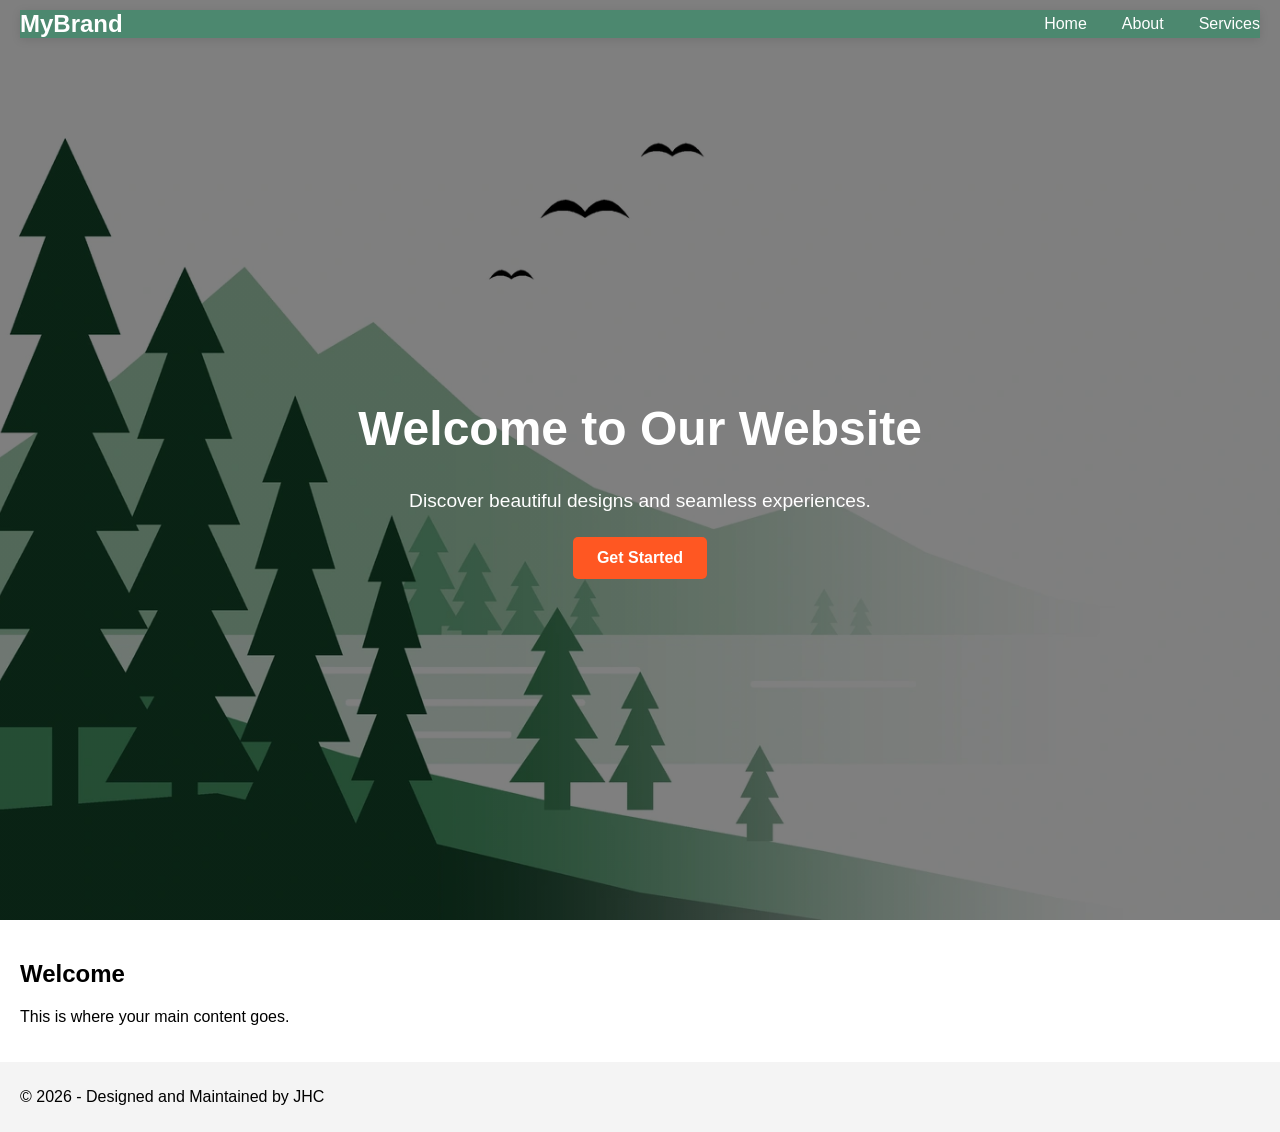
==== index.html @ 557a6f6d "initial" ====
<!DOCTYPE html>
<html lang="en">
<head>
    <meta charset="UTF-8">
    <meta name="viewport" content="width=device-width, initial-scale=1.0">
    <title>Branch and Chain Tree Service</title>
    <!-- CSS -->
    <link rel="stylesheet" href="assets/css/style.css">
</head>
<body>
    <!-- The main header holds the background image -->
    <header>      
        <!-- Your existing navbar with its class -->
        <nav class="header-container">
            <div class="logo">MyBrand</div>
            <ul>
                <li><a href="#">Home</a></li>
                <li><a href="#">About</a></li>
                <li><a href="#">Services</a></li>
            </ul>
        </nav>

        <!-- Hero text and buttons -->
        <div class="hero-content">
            <h1>Welcome to Our Website</h1>
            <p>Discover beautiful designs and seamless experiences.</p>
            <a href="#" class="hero-btn">Get Started</a>
        </div>
    </header>
   

    <main>
        <h2>Welcome</h2>
        <p>This is where your main content goes.</p>
    </main>

    <footer>
        <p>&copy; <span id="current-year">2026</span> - Designed and Maintained by JHC</p>
    </footer>

    <!-- JavaScript path assets/js/ -->
    <script src="assets/js/script.js"></script>
</body>
</html>
---- assets/css/style.css ----
/* Basic Flexbox Layout to push footer to the bottom */
body {
    display: flex;
    flex-direction: column;
    min-height: 100vh;
    margin: 0;
    font-family: sans-serif;
}

header, footer {
    background: #f4f4f4;
    padding: 10px 20px; 
}



main {
    flex: 1;
    padding: 20px;
}


/* Flexible Navigation using Flexbox */
nav ul {
    display: flex;
    flex-wrap: wrap;
    list-style: none;
    padding: 0;
    margin: 0;
    gap: 15px;
}

nav a {
    text-decoration: none;
    color: #333;
}

nav a:hover {
    color: #0066cc;
}

/* Mobile menu toggle button hidden by default on large screens */
#menu-toggle {
    display: none;
    background: none;
    border: none;
    font-size: 1.5rem;
    cursor: pointer;
}


/*end of Navbar CSS code */

/* Base header holds the background image */
header {
    background-image: linear-gradient(rgba(0, 0, 0, 0.5), rgba(0, 0, 0, 0.5)), url(../images/b_c_background.webp);
    background-size: cover;
    background-position: center;
    background-repeat: no-repeat;
    height: 100vh; 
    
    /* Creates a vertical column grid layout */
    display: flex;
    flex-direction: column;
}

/* Target your specific navbar class */
.header-container {
    display: flex;
    justify-content: space-between;
    align-items: center;
    width: 100%;

    /*Make the navbar sticky */
    position: sticky;
    top: 0;

    /* 2. Push it to the front layer so content scrolls safely underneath */
    z-index: 1000; 

    /* 3. Give it a background color so page content isn't visible behind it */
    background-color: #4c886f; /* Choose a color that fits your branding */
    box-shadow: 0 2px 10px rgba(0, 0, 0, 0.1);
}

/* Simple text formatting for inside the navbar container */
.header-container .logo {
    color: #ffffff;
    font-weight: bold;
    font-size: 1.5rem;
    font-family: sans-serif;
}

.header-container ul {
    display: flex;
    list-style: none;
}

.header-container ul li {
    margin-left: 20px;
}

.header-container ul li a {
    color: #ffffff;
    text-decoration: none;
    font-family: sans-serif;
    font-weight: 500;
}

/* Center your hero text underneath the navbar */
.hero-content {
    color: #ffffff;
    font-family: sans-serif;
    text-align: center;
    padding: 20px;
    
    /* Fills up all remaining vertical space beneath the navbar */
    flex-grow: 1; 
    
    /* Centers the text elements perfectly inside that space */
    display: flex;
    flex-direction: column;
    justify-content: center;
    align-items: center;
}

.hero-content h1 {
    font-size: 3rem;
    margin-bottom: 15px;
}

.hero-content p {
    font-size: 1.2rem;
    margin-bottom: 25px;
}

/* Call to action button */
.hero-btn {
    display: inline-block;
    text-decoration: none;
    color: #ffffff;
    background-color: #ff5722;
    padding: 12px 24px;
    border-radius: 5px;
    font-weight: bold;
    transition: background 0.3s ease;
}
.hero-btn:hover {
    background-color: #e64a19;
}


/* Responsive adjustments for smaller screens */
@media (max-width: 600px) {
    #menu-toggle {
        display: block;
    }
    nav {
        display: none;
        width: 100%;
        margin-top: 10px;
    }
    nav.active {
        display: block;
    }
    nav ul {
        flex-direction: column;
        gap: 10px;
    }
}
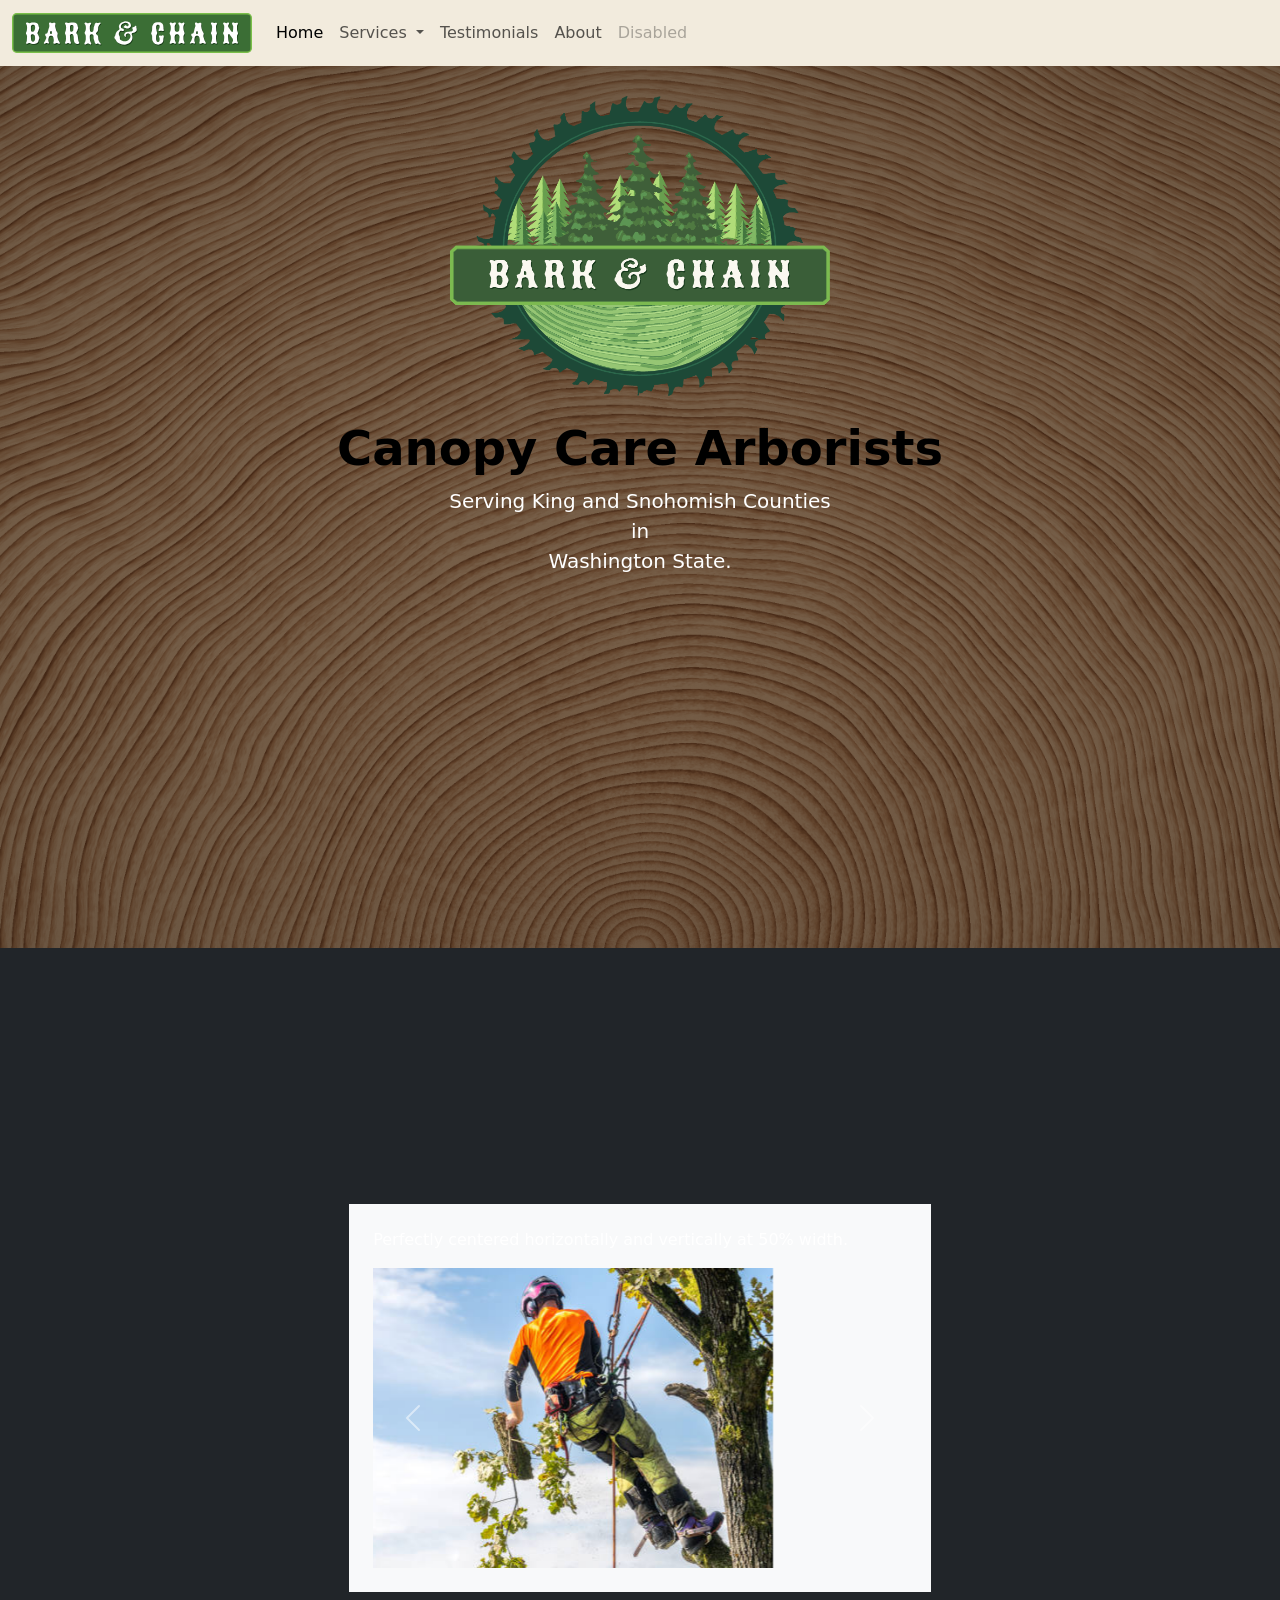
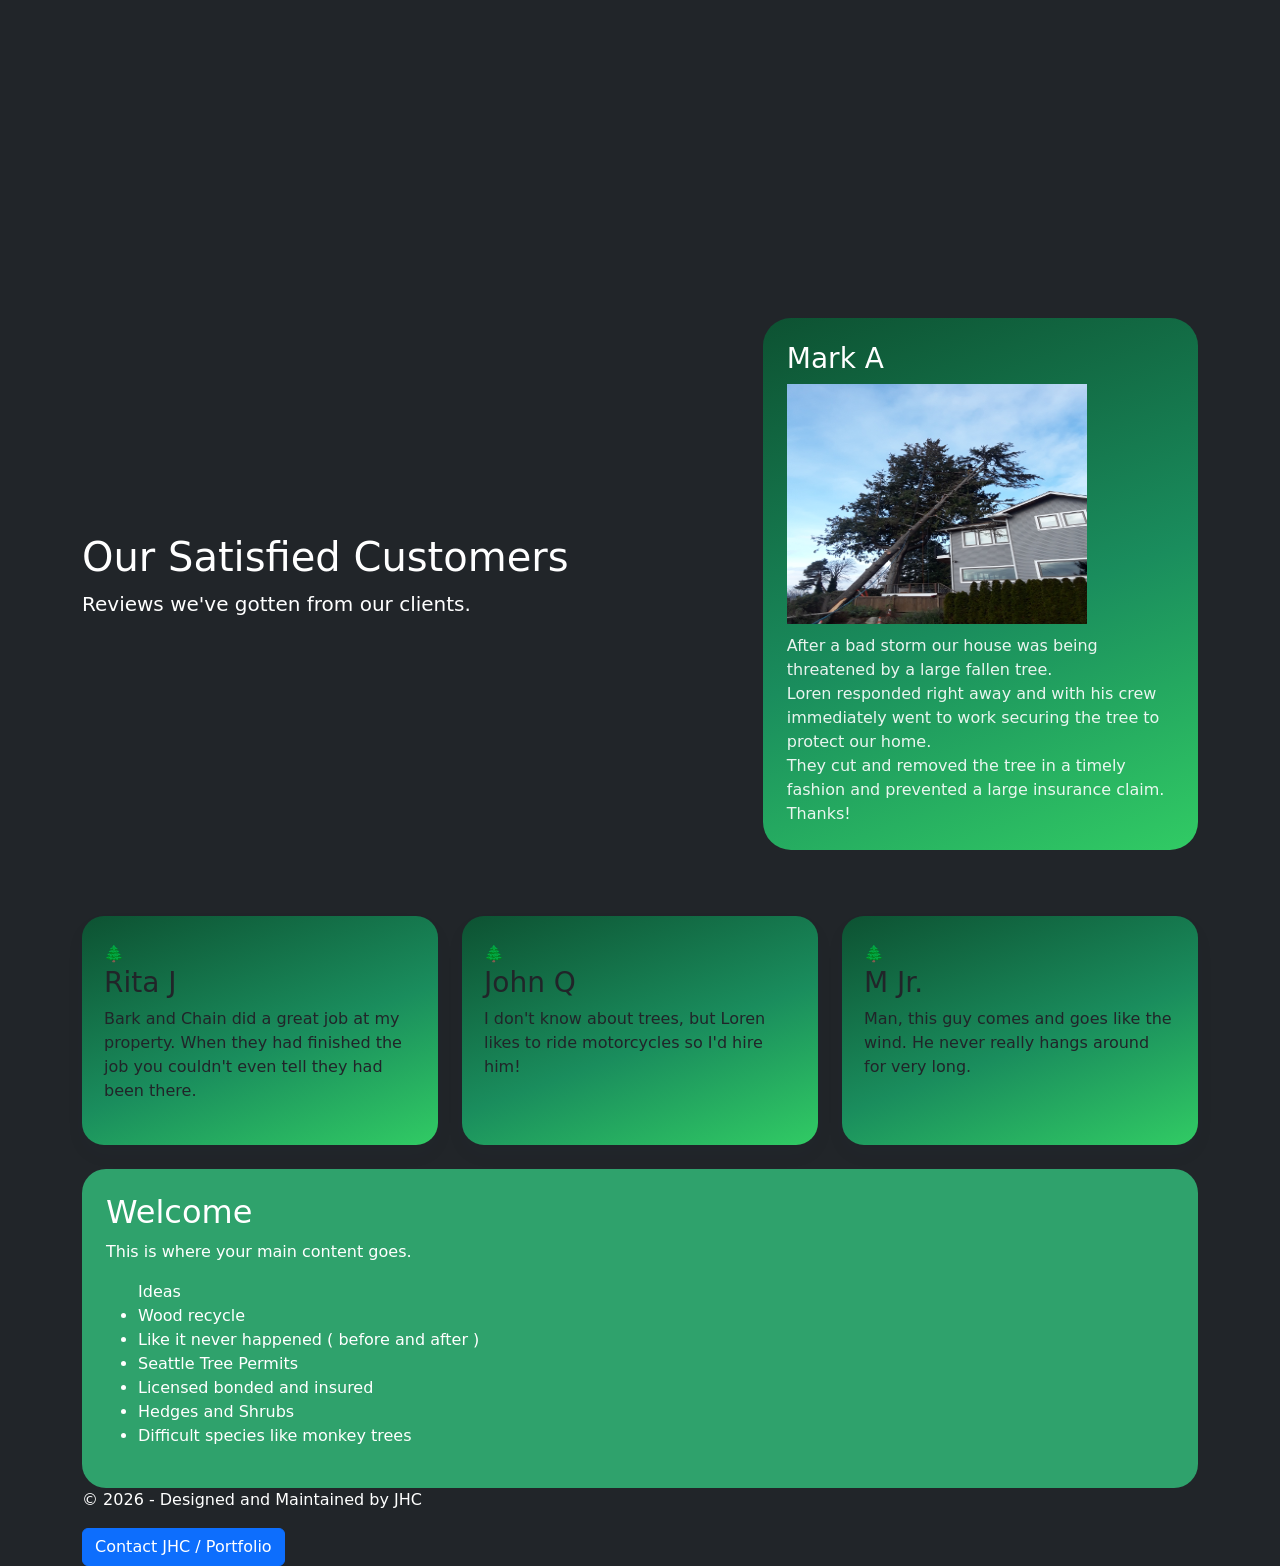
==== commit ac6184c0: "initial design view" ====
--- a/index.html
+++ b/index.html
@@ -3,42 +3,181 @@
 <head>
     <meta charset="UTF-8">
     <meta name="viewport" content="width=device-width, initial-scale=1.0">
-    <title>Branch and Chain Tree Service</title>
+    <title>Bark and Chain Tree Service</title>
     <!-- CSS -->
+    <link href="https://cdn.jsdelivr.net/npm/bootstrap@5.3.8/dist/css/bootstrap.min.css" rel="stylesheet" integrity="sha384-sRIl4kxILFvY47J16cr9ZwB07vP4J8+LH7qKQnuqkuIAvNWLzeN8tE5YBujZqJLB" crossorigin="anonymous">
     <link rel="stylesheet" href="assets/css/style.css">
 </head>
-<body>
+<body class="text-bg-dark">
     <!-- The main header holds the background image -->
     <header>      
         <!-- Your existing navbar with its class -->
-        <nav class="header-container">
-            <div class="logo">MyBrand</div>
-            <ul>
-                <li><a href="#">Home</a></li>
-                <li><a href="#">About</a></li>
-                <li><a href="#">Services</a></li>
-            </ul>
+        <nav class="navbar navbar-tan navbar-expand-lg bg-body-tertiary fixed-top">
+        <div class="container-fluid">
+            <!--<a class="navbar-brand" href="#">🌲BARK & CHAIN</a> -->
+            <a class="navbar-brand" href="/">
+                <img src="assets/images/bark-chain-brand.svg" alt="Bark and Chain" height="40">
+            </a>
+            <button class="navbar-toggler" type="button" data-bs-toggle="collapse" data-bs-target="#navbarSupportedContent" aria-controls="navbarSupportedContent" aria-expanded="false" aria-label="Toggle navigation">
+                <span class="navbar-toggler-icon"></span>
+            </button>
+            <div class="collapse navbar-collapse" id="navbarSupportedContent">
+                <ul class="navbar-nav me-auto mb-2 mb-lg-0">
+                    <li class="nav-item">
+                    <a class="nav-link active" aria-current="page" href="#">Home</a>
+                    </li>
+                    <li class="nav-item dropdown">
+                    <a class="nav-link dropdown-toggle" href="#" role="button" data-bs-toggle="dropdown" aria-expanded="false">
+                        Services
+                    </a>
+                    <ul class="dropdown-menu">
+                        <li><a class="dropdown-item" href="#">Tree Removal and Pruning</a></li>
+                         <li><a class="dropdown-item" href="#">Winter Assesments</a></li>
+                        <li><a class="dropdown-item" href="#">24 Hr Emergency Services</a></li>
+                        <li><a class="dropdown-item" href="#">Storm Damage</a></li>
+                        <li><a class="dropdown-item" href="#">Stump Removal</a></li>
+                        <li><a class="dropdown-item" href="#">Hedges and Shrubs</a></li>
+                    </ul>
+                    </li>
+                     <li class="nav-item">
+                    <a class="nav-link" href="#testimonialhero">Testimonials</a>
+                    </li>
+                    <li class="nav-item">
+                    <a class="nav-link" href="#">About</a>
+                    </li>
+                    <li class="nav-item">
+                        <a class="nav-link disabled" aria-disabled="true">Disabled</a>
+                    </li>
+                </ul>
+            </div>
+        </div>
         </nav>
+        <!-- end navbar -->
+    <!-- Centered Hero Section -->
+    <div class="px-4 py-5 my-5 text-center">
+        <!-- SVG Icon / Logo Placeholder -->
+        <img class="d-block mx-auto mb-4" src="assets/images/bark-chain-logo.png"Bootstrap Logo width="380" height="300">
+        
+        <!-- Headline -->
+        <h1 class="display-5 fw-bold text-body-emphasis">Canopy Care Arborists</h1>
+        
+        <!-- Hero Paragraph Description -->
+        <div class="col-lg-6 mx-auto">
+        <p class="lead mb-4">Serving King and Snohomish Counties<br/> in<br/> Washington State.</p>
+        </div>
 
-        <!-- Hero text and buttons -->
-        <div class="hero-content">
-            <h1>Welcome to Our Website</h1>
-            <p>Discover beautiful designs and seamless experiences.</p>
-            <a href="#" class="hero-btn">Get Started</a>
+       
+    </div>
+  <!--End Hero Section-->
+ 
+    </header>
+     <!--Carousel start-->
+    <div class="d-flex justify-content-center align-items-center vh-100">
+        <div class="w-40 bg-light p-4">
+    <!-- Content goes here -->
+            <p>Perfectly centered horizontally and vertically at 50% width.</p>
+            <div id="mainCarousel" class="carousel slide">
+                <div class="carousel-inner">
+                    <div class="carousel-item active">
+                        <img src="assets/images/arborist1.jpg" class="d-block w-75 carousel-img " alt="chainsaw picture">
+                    </div>
+                    <div class="carousel-item">
+                        <img src="assets/images/arborist2.jpg" class="d-block w-75 carousel-img " alt="tree picture" width="300" height="240">
+                    </div>
+                    <div class="carousel-item">
+                        <img src="assets/images/arborist3.jpg" class="d-block w-75 carousel-img " alt="mc picture" width="300" height="240">
+                    </div>
+                </div>
+                <button class="carousel-control-prev" type="button" data-bs-target="#mainCarousel" data-bs-slide="prev">
+                <span class="carousel-control-prev-icon" aria-hidden="true"></span>
+                <span class="visually-hidden">Previous</span>
+                </button>
+                <button class="carousel-control-next" type="button" data-bs-target="#mainCarousel" data-bs-slide="next">
+                <span class="carousel-control-next-icon" aria-hidden="true"></span>
+                <span class="visually-hidden">Next</span>
+                </button>
+            </div>
         </div>
-    </header>
-   
+    </div>
+    <!-- end carousel-->
+   <!-- testimonial section start -->
+      <section class="testimonialhero" id="testimonialhero">
+      <div class="container hero-grid">
+        <div>
+          <span class="eyebrow"></span>
+          <h1>Our Satisfied Customers</h1>
+          <p class="lead">
+            Reviews we've gotten from our clients.
+          </p>
+        </div>
 
+        <div class="hero-panel">
+          <div class="mini-card">
+            <div class="mini-label"><h3>Mark A</h3></div>
+            <img src="assets/images/house_danger.jpeg" class="" alt="fallen tree" width="300" height="240">
+          </div>
+
+          <div class="mini-card">       
+            <div style="display:flex; justify-content:space-between; margin-top:10px; font-size:1.0rem; opacity:0.9;">
+                <span>After a bad storm our house was being threatened by a large fallen tree.<br/>
+                Loren responded right away and with his crew immediately went to work securing the tree to protect our home.<br/>
+                They cut and removed the tree in a timely fashion and prevented a large insurance claim. Thanks!
+                </span>
+            </div>
+          </div>
+        </div>
+      </div>
+    </section>
+    <div class="container">
+        <div class="cards">
+          <article class="card">
+            <div class="icon">&#x1F332</div>
+            <h3>Rita J</h3>
+            <p>
+              Bark and Chain did a great job at my property. When they had finished the job you couldn't even tell they had been there.
+            </p>
+          </article>
+
+          <article class="card">
+            <div class="icon">&#x1F332</div>
+            <h3>John Q</h3>
+            <p>
+              I don't know about trees, but Loren likes to ride motorcycles so I'd hire him!
+            </p>
+          </article>
+
+          <article class="card">
+            <div class="icon">&#x1F332</div>
+            <h3>M Jr.</h3>
+            <p>
+             Man, this guy comes and goes like the wind. He never really hangs around for very long.
+            </p>
+          </article>
+    </div>
+    <!-- testimonial section end-->
+    <br/>
     <main>
         <h2>Welcome</h2>
         <p>This is where your main content goes.</p>
+        <ul>Ideas
+            <li>Wood recycle</li>
+            <li>Like it never happened ( before and after )</li>
+            <li>Seattle Tree Permits</li>
+            <li>Licensed bonded and insured</li>
+            <li>Hedges and Shrubs</li>
+            <li>Difficult species like monkey trees</li>
+
+        </ul>
     </main>
 
     <footer>
         <p>&copy; <span id="current-year">2026</span> - Designed and Maintained by JHC</p>
+        <a href="https://himilou.github.io/" class="btn btn-primary" role="button">Contact JHC / Portfolio</a>
     </footer>
 
     <!-- JavaScript path assets/js/ -->
+    <script src="https://cdn.jsdelivr.net/npm/bootstrap@5.3.8/dist/js/bootstrap.bundle.min.js" integrity="sha384-FKyoEForCGlyvwx9Hj09JcYn3nv7wiPVlz7YYwJrWVcXK/BmnVDxM+D2scQbITxI" crossorigin="anonymous"></script>
+
     <script src="assets/js/script.js"></script>
 </body>
 </html>
--- a/assets/css/style.css
+++ b/assets/css/style.css
@@ -1,171 +1,86 @@
-/* Basic Flexbox Layout to push footer to the bottom */
-body {
-    display: flex;
-    flex-direction: column;
-    min-height: 100vh;
-    margin: 0;
-    font-family: sans-serif;
-}
-
-header, footer {
-    background: #f4f4f4;
-    padding: 10px 20px; 
-}
 
 
 
-main {
-    flex: 1;
-    padding: 20px;
-}
-
-
-/* Flexible Navigation using Flexbox */
-nav ul {
-    display: flex;
-    flex-wrap: wrap;
-    list-style: none;
-    padding: 0;
-    margin: 0;
-    gap: 15px;
-}
-
-nav a {
-    text-decoration: none;
-    color: #333;
-}
-
-nav a:hover {
-    color: #0066cc;
-}
-
-/* Mobile menu toggle button hidden by default on large screens */
-#menu-toggle {
-    display: none;
-    background: none;
-    border: none;
-    font-size: 1.5rem;
-    cursor: pointer;
-}
-
-
-/*end of Navbar CSS code */
-
 /* Base header holds the background image */
 header {
-    background-image: linear-gradient(rgba(0, 0, 0, 0.5), rgba(0, 0, 0, 0.5)), url(../images/b_c_background.webp);
+    background-image: linear-gradient(rgba(0, 0, 0, 0.5), rgba(0, 0, 0, 0.5)), url(../images/wood-endgrain-4k-v2.png);
     background-size: cover;
     background-position: center;
     background-repeat: no-repeat;
     height: 100vh; 
     
-    /* Creates a vertical column grid layout */
+    /* Creates a vertical column grid layout
     display: flex;
     flex-direction: column;
-}
-
-/* Target your specific navbar class */
-.header-container {
-    display: flex;
-    justify-content: space-between;
-    align-items: center;
-    width: 100%;
-
-    /*Make the navbar sticky */
-    position: sticky;
-    top: 0;
-
-    /* 2. Push it to the front layer so content scrolls safely underneath */
-    z-index: 1000; 
-
-    /* 3. Give it a background color so page content isn't visible behind it */
-    background-color: #4c886f; /* Choose a color that fits your branding */
-    box-shadow: 0 2px 10px rgba(0, 0, 0, 0.1);
-}
-
-/* Simple text formatting for inside the navbar container */
-.header-container .logo {
-    color: #ffffff;
-    font-weight: bold;
-    font-size: 1.5rem;
-    font-family: sans-serif;
-}
-
-.header-container ul {
-    display: flex;
-    list-style: none;
-}
-
-.header-container ul li {
-    margin-left: 20px;
-}
-
-.header-container ul li a {
-    color: #ffffff;
-    text-decoration: none;
-    font-family: sans-serif;
-    font-weight: 500;
-}
-
-/* Center your hero text underneath the navbar */
-.hero-content {
-    color: #ffffff;
-    font-family: sans-serif;
-    text-align: center;
-    padding: 20px;
-    
-    /* Fills up all remaining vertical space beneath the navbar */
-    flex-grow: 1; 
-    
-    /* Centers the text elements perfectly inside that space */
-    display: flex;
-    flex-direction: column;
-    justify-content: center;
-    align-items: center;
-}
-
-.hero-content h1 {
-    font-size: 3rem;
-    margin-bottom: 15px;
-}
-
-.hero-content p {
-    font-size: 1.2rem;
-    margin-bottom: 25px;
-}
-
-/* Call to action button */
-.hero-btn {
-    display: inline-block;
-    text-decoration: none;
-    color: #ffffff;
-    background-color: #ff5722;
-    padding: 12px 24px;
-    border-radius: 5px;
-    font-weight: bold;
-    transition: background 0.3s ease;
-}
-.hero-btn:hover {
-    background-color: #e64a19;
+     */
 }
 
 
-/* Responsive adjustments for smaller screens */
-@media (max-width: 600px) {
-    #menu-toggle {
-        display: block;
-    }
-    nav {
-        display: none;
-        width: 100%;
-        margin-top: 10px;
-    }
-    nav.active {
-        display: block;
-    }
-    nav ul {
-        flex-direction: column;
-        gap: 10px;
-    }
+/* Navbar */
+.navbar-tan {
+  background-color: #F2EBDD !important; /* !important ensures it overrides Bootstrap defaults */
 }
 
+
+/* carousel */
+.carousel-img {
+  width: 100%;
+  height: 300px;          
+  object-fit: cover;      /* Crops the image to fit the container without distortion */
+  object-position: center;/* Centers the focus of the image */
+}
+
+/* main page styles*/
+
+main {
+ background-color: #2FA26C;
+    border-radius: 24px;
+    padding: 24px;
+}
+
+.testimonialhero {
+    padding: 70px 0 48px;
+    }
+
+.hero-grid {
+display: grid;
+grid-template-columns: 1.2fr 0.8fr;
+gap: 28px;
+align-items: center;
+}
+
+.hero-panel {
+    background: linear-gradient(160deg, #0d5232 0%, #1a8d5d 55%, #31cb64 100%);
+    border-radius: 28px;
+    padding: 24px;
+    color: white;
+    box-shadow: var(--shadow);
+}
+
+.cards {
+    display: grid;
+    grid-template-columns: repeat(3, minmax(0, 1fr));
+    gap: 24px;
+    margin-top: 18px;
+}
+
+.card {
+    background:  linear-gradient(160deg, #0d5232 0%, #1a8d5d 55%, #31cb64 100%);
+    border: 1px solid var(--border);
+    border-radius: 22px;
+    padding: 26px 22px;
+    box-shadow: 0 10px 20px rgba(23, 57, 86, 0.04);
+}
+
+
+
+
+/* Optional: Make it shorter on mobile screens so it scales nicely */
+@media (max-width: 768px) {
+    .carousel-img {
+        height: 200px;
+    }
+    .cards {
+        grid-template-columns: 1fr;
+    }
+}
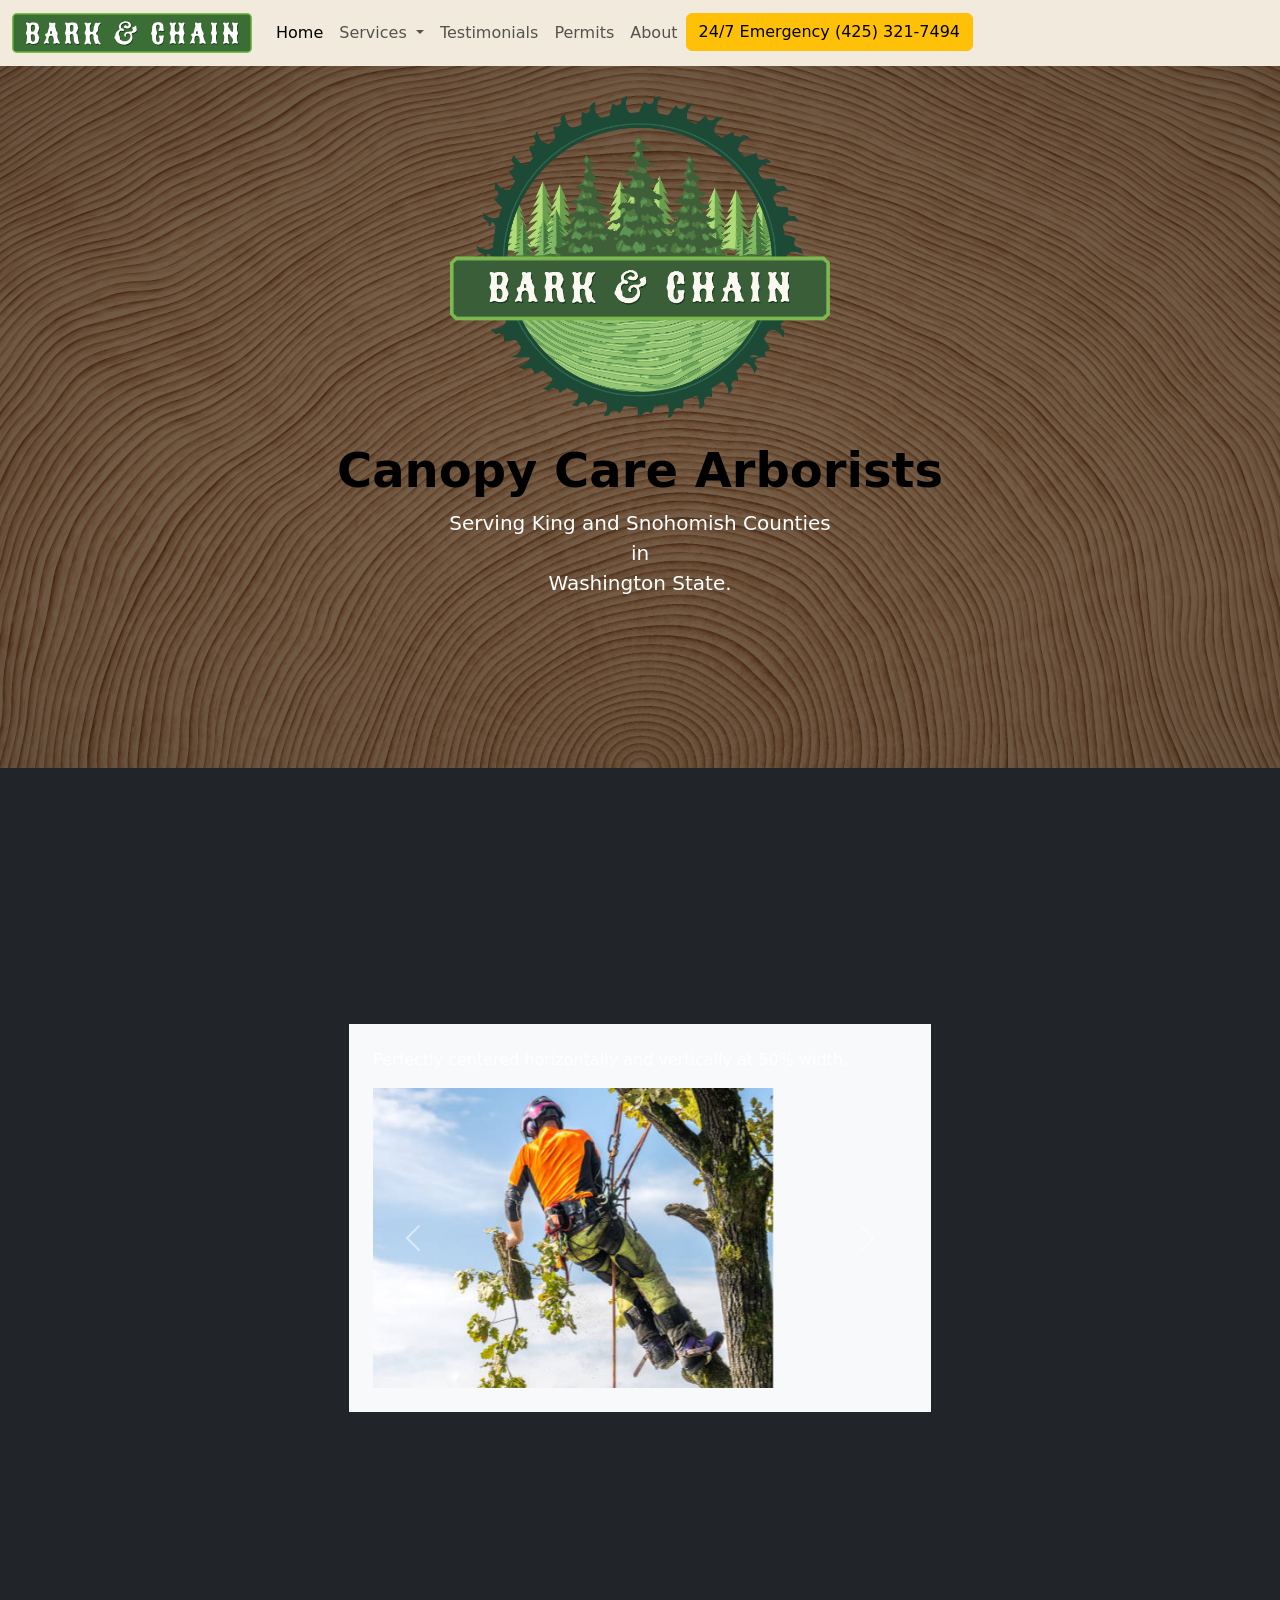
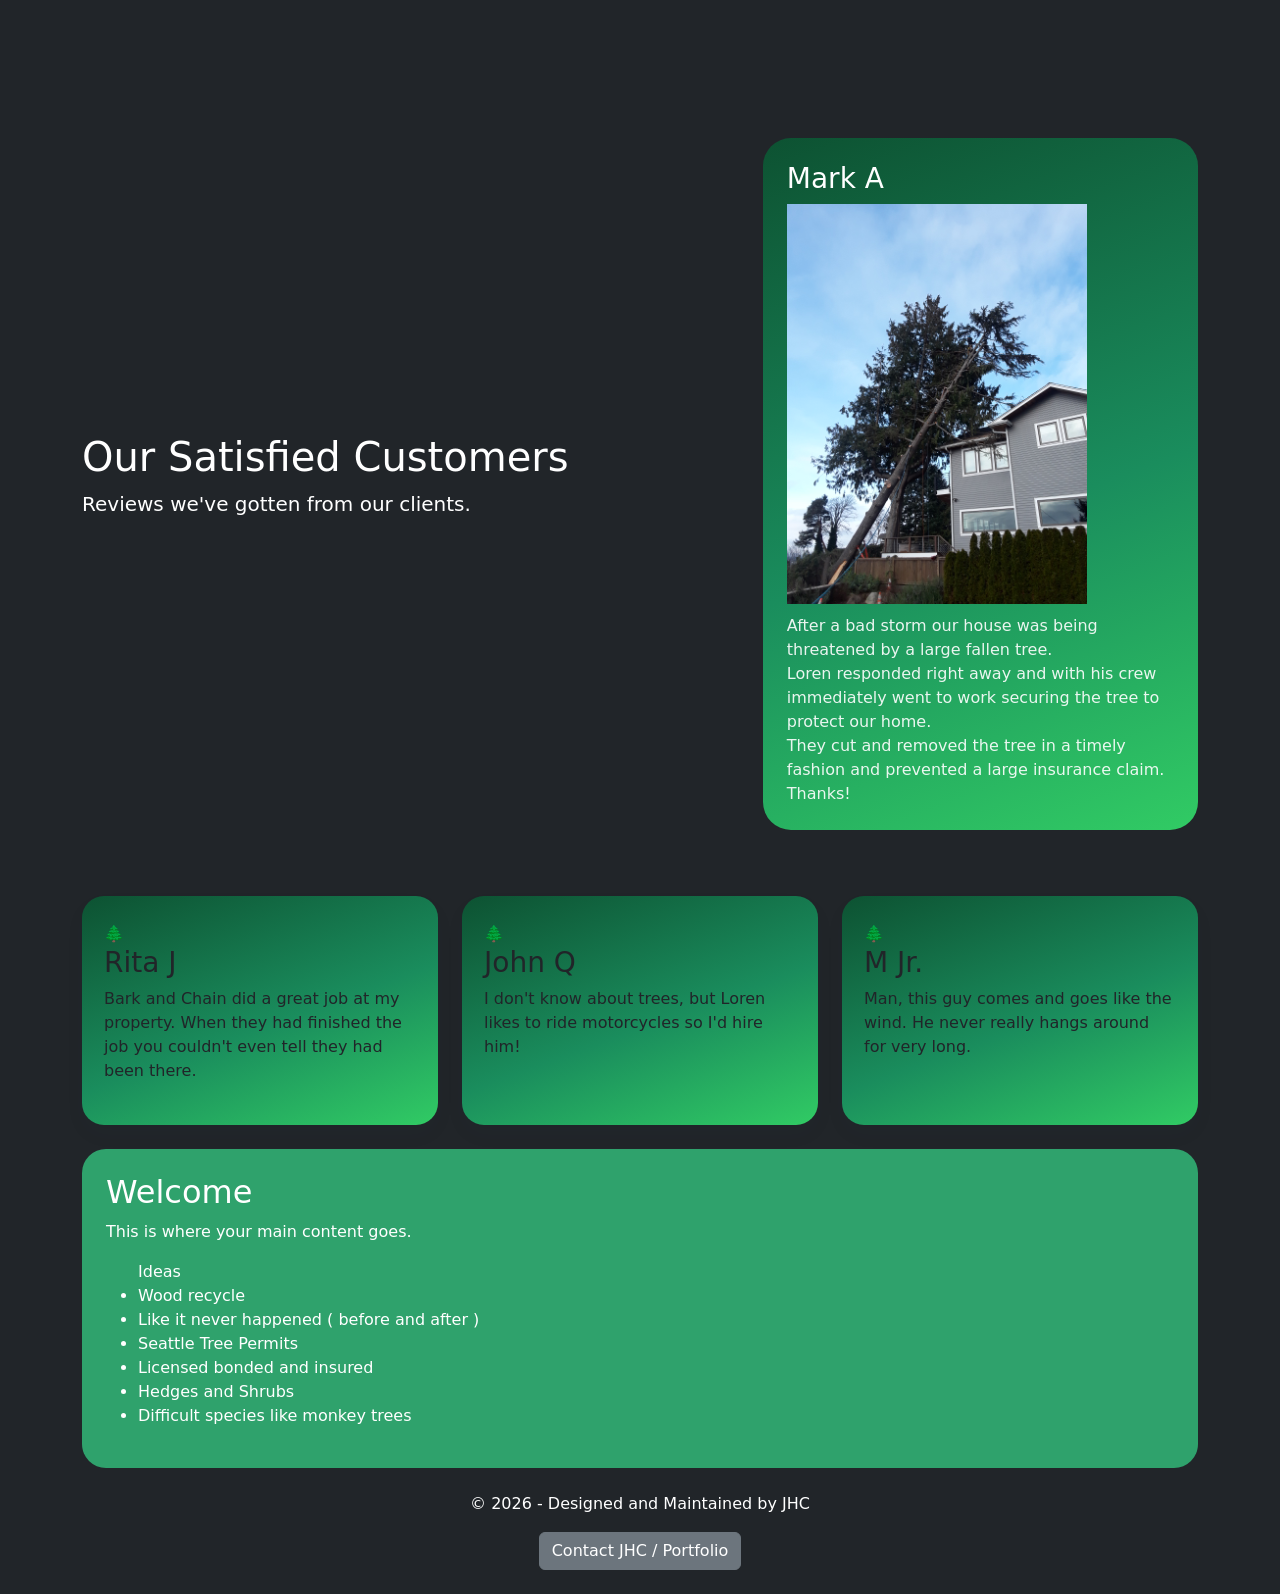
==== commit 899cf5f1: "initial permitting work" ====
--- a/index.html
+++ b/index.html
@@ -10,7 +10,7 @@
 </head>
 <body class="text-bg-dark">
     <!-- The main header holds the background image -->
-    <header>      
+    <header class="home-header">      
         <!-- Your existing navbar with its class -->
         <nav class="navbar navbar-tan navbar-expand-lg bg-body-tertiary fixed-top">
         <div class="container-fluid">
@@ -24,7 +24,7 @@
             <div class="collapse navbar-collapse" id="navbarSupportedContent">
                 <ul class="navbar-nav me-auto mb-2 mb-lg-0">
                     <li class="nav-item">
-                    <a class="nav-link active" aria-current="page" href="#">Home</a>
+                    <a class="nav-link active" aria-current="page" href="/">Home</a>
                     </li>
                     <li class="nav-item dropdown">
                     <a class="nav-link dropdown-toggle" href="#" role="button" data-bs-toggle="dropdown" aria-expanded="false">
@@ -39,14 +39,17 @@
                         <li><a class="dropdown-item" href="#">Hedges and Shrubs</a></li>
                     </ul>
                     </li>
-                     <li class="nav-item">
-                    <a class="nav-link" href="#testimonialhero">Testimonials</a>
+                    <li class="nav-item">
+                        <a class="nav-link" href="#testimonialhero">Testimonials</a>
                     </li>
                     <li class="nav-item">
-                    <a class="nav-link" href="#">About</a>
+                        <a class="nav-link" href="/permits.html">Permits</a>
                     </li>
                     <li class="nav-item">
-                        <a class="nav-link disabled" aria-disabled="true">Disabled</a>
+                        <a class="nav-link" href="#">About</a>
+                    </li>
+                    <li class="nav-item">
+                        <button type="button" class="btn btn-warning btn-md">24/7 Emergency (425) 321-7494</button>
                     </li>
                 </ul>
             </div>
@@ -170,9 +173,9 @@
         </ul>
     </main>
 
-    <footer>
+    <footer class="text-center py-4">
         <p>&copy; <span id="current-year">2026</span> - Designed and Maintained by JHC</p>
-        <a href="https://himilou.github.io/" class="btn btn-primary" role="button">Contact JHC / Portfolio</a>
+        <a href="https://himilou.github.io/" class="btn btn-secondary" role="button">Contact JHC / Portfolio</a>
     </footer>
 
     <!-- JavaScript path assets/js/ -->
--- a/assets/css/style.css
+++ b/assets/css/style.css
@@ -2,17 +2,23 @@
 
 
 /* Base header holds the background image */
-header {
+.home-header {
     background-image: linear-gradient(rgba(0, 0, 0, 0.5), rgba(0, 0, 0, 0.5)), url(../images/wood-endgrain-4k-v2.png);
     background-size: cover;
     background-position: center;
     background-repeat: no-repeat;
-    height: 100vh; 
+    height: 80vh; 
     
     /* Creates a vertical column grid layout
     display: flex;
     flex-direction: column;
      */
+}
+
+/* pages without wood grain backgound */
+.site-header {
+  background-image: none;
+  background-color: #00000080;
 }
 
 
@@ -23,6 +29,11 @@
 
 
 /* carousel */
+img {
+  max-width: 100%;
+  height: auto;
+}
+
 .carousel-img {
   width: 100%;
   height: 300px;          
@@ -73,6 +84,32 @@
 }
 
 
+/* permits page */
+.bg-permit-container {
+  background-color: #1a8d5d; /* Your custom color */
+  color: #ffffff;            /* Ensures text is readable */
+}
+
+.padded-container { 
+    border: 2px solid var(--border);
+    border-color: black;
+    border-radius: 22px;
+    margin:10px; 
+    padding:10px; 
+}
+
+/* permit page end */
+
+/* footer begin */
+
+footer {
+    align-content:center ;
+    text-align: center;
+}
+
+
+
+/* footer end */
 
 
 /* Optional: Make it shorter on mobile screens so it scales nicely */
@@ -80,6 +117,9 @@
     .carousel-img {
         height: 200px;
     }
+    .hero-grid {
+        grid-template-columns: minmax(0, 1fr);
+    }
     .cards {
         grid-template-columns: 1fr;
     }
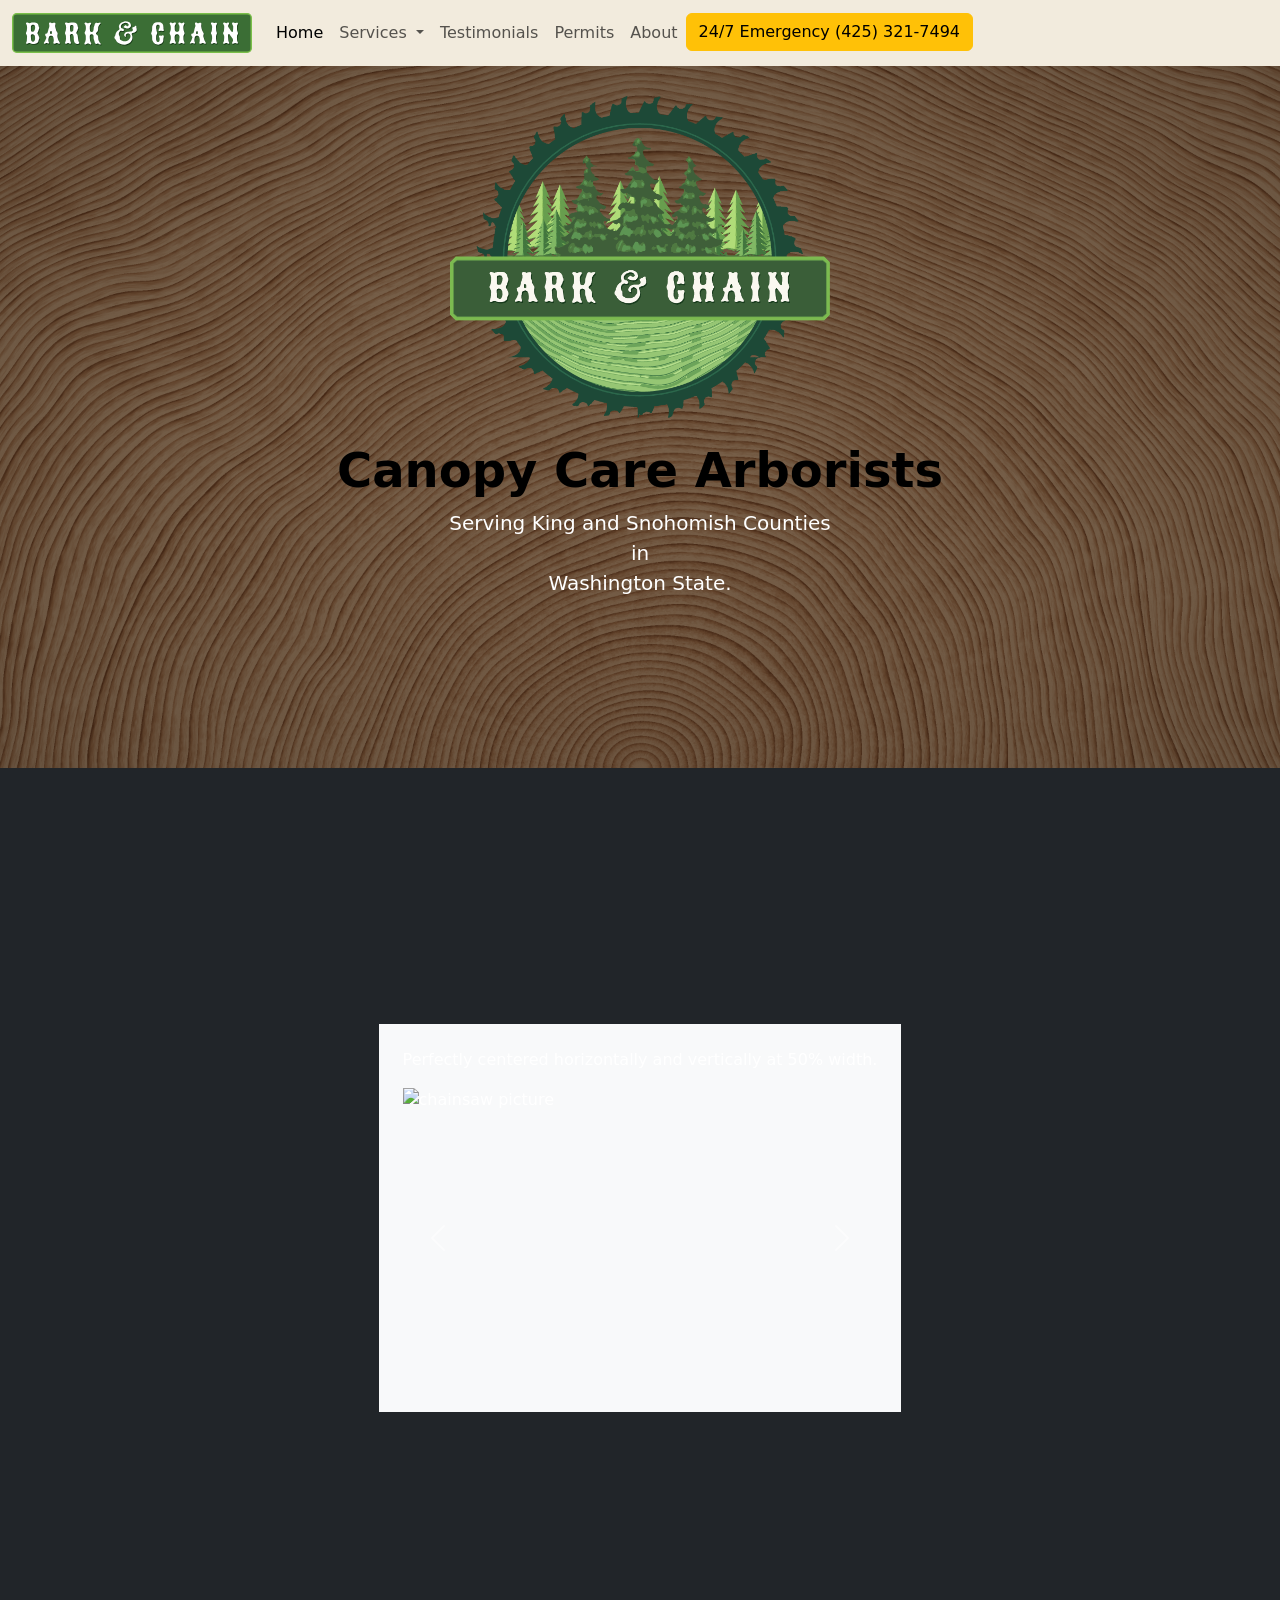
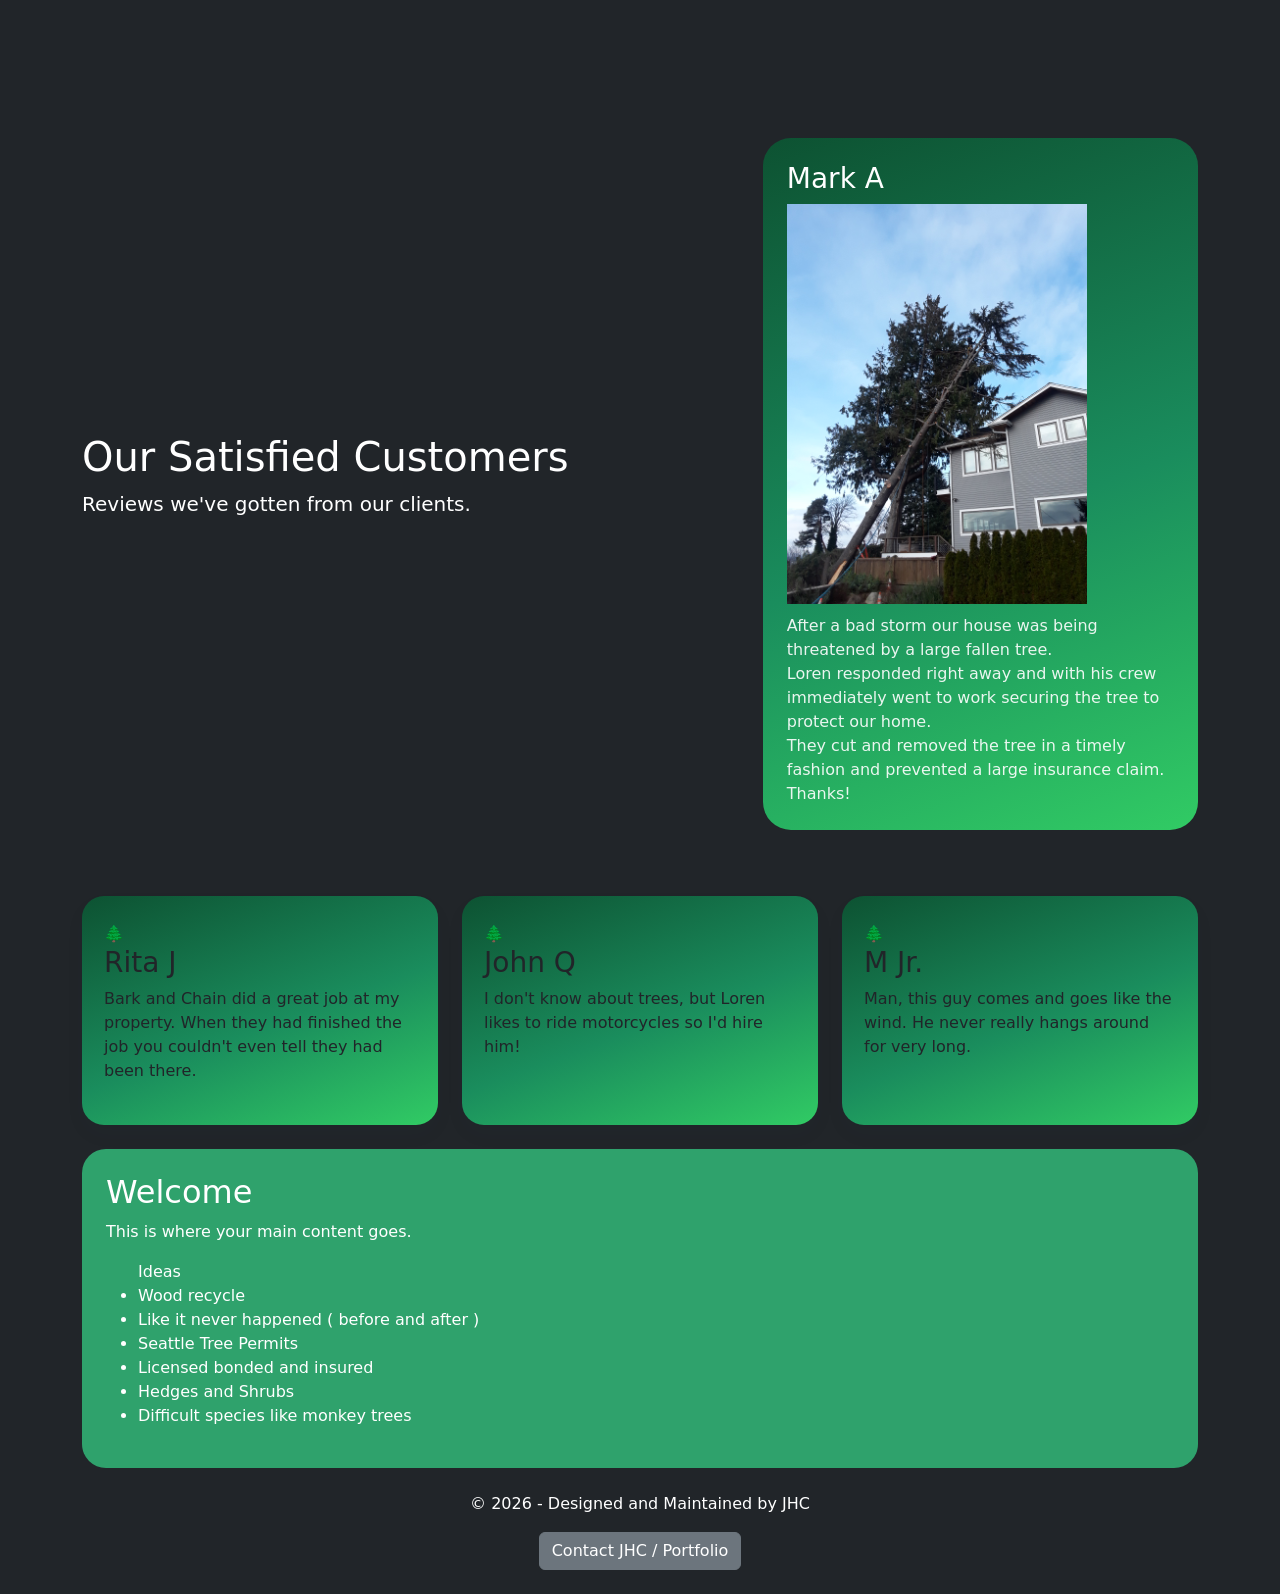
==== commit 52f0d912: "initial main" ====
--- a/index.html
+++ b/index.html
@@ -1,5 +1,6 @@
 <!DOCTYPE html>
 <html lang="en">
+
 <head>
     <meta charset="UTF-8">
     <meta name="viewport" content="width=device-width, initial-scale=1.0">
@@ -8,180 +9,196 @@
     <link href="https://cdn.jsdelivr.net/npm/bootstrap@5.3.8/dist/css/bootstrap.min.css" rel="stylesheet" integrity="sha384-sRIl4kxILFvY47J16cr9ZwB07vP4J8+LH7qKQnuqkuIAvNWLzeN8tE5YBujZqJLB" crossorigin="anonymous">
     <link rel="stylesheet" href="assets/css/style.css">
 </head>
+
 <body class="text-bg-dark">
     <!-- The main header holds the background image -->
-    <header class="home-header">      
+    <header class="home-header">
         <!-- Your existing navbar with its class -->
         <nav class="navbar navbar-tan navbar-expand-lg bg-body-tertiary fixed-top">
-        <div class="container-fluid">
-            <!--<a class="navbar-brand" href="#">🌲BARK & CHAIN</a> -->
-            <a class="navbar-brand" href="/">
-                <img src="assets/images/bark-chain-brand.svg" alt="Bark and Chain" height="40">
-            </a>
-            <button class="navbar-toggler" type="button" data-bs-toggle="collapse" data-bs-target="#navbarSupportedContent" aria-controls="navbarSupportedContent" aria-expanded="false" aria-label="Toggle navigation">
-                <span class="navbar-toggler-icon"></span>
-            </button>
-            <div class="collapse navbar-collapse" id="navbarSupportedContent">
-                <ul class="navbar-nav me-auto mb-2 mb-lg-0">
-                    <li class="nav-item">
-                    <a class="nav-link active" aria-current="page" href="/">Home</a>
-                    </li>
-                    <li class="nav-item dropdown">
-                    <a class="nav-link dropdown-toggle" href="#" role="button" data-bs-toggle="dropdown" aria-expanded="false">
-                        Services
-                    </a>
-                    <ul class="dropdown-menu">
-                        <li><a class="dropdown-item" href="#">Tree Removal and Pruning</a></li>
-                         <li><a class="dropdown-item" href="#">Winter Assesments</a></li>
-                        <li><a class="dropdown-item" href="#">24 Hr Emergency Services</a></li>
-                        <li><a class="dropdown-item" href="#">Storm Damage</a></li>
-                        <li><a class="dropdown-item" href="#">Stump Removal</a></li>
-                        <li><a class="dropdown-item" href="#">Hedges and Shrubs</a></li>
+            <div class="container-fluid">
+                <!--<a class="navbar-brand" href="#">🌲BARK & CHAIN</a> -->
+                <a class="navbar-brand" href="/">
+                    <img src="assets/images/bark-chain-brand.svg" alt="Bark and Chain" height="40">
+                </a>
+                <button class="navbar-toggler" type="button" data-bs-toggle="collapse"
+                    data-bs-target="#navbarSupportedContent" aria-controls="navbarSupportedContent"
+                    aria-expanded="false" aria-label="Toggle navigation">
+                    <span class="navbar-toggler-icon"></span>
+                </button>
+                <div class="collapse navbar-collapse" id="navbarSupportedContent">
+                    <ul class="navbar-nav me-auto mb-2 mb-lg-0">
+                        <li class="nav-item">
+                            <a class="nav-link active" aria-current="page" href="/">Home</a>
+                        </li>
+                        <li class="nav-item dropdown">
+                            <a class="nav-link dropdown-toggle" href="#" role="button" data-bs-toggle="dropdown"
+                                aria-expanded="false">
+                                Services
+                            </a>
+                            <ul class="dropdown-menu">
+                                <li><a class="dropdown-item" href="#">Tree Removal and Pruning</a></li>
+                                <li><a class="dropdown-item" href="#">Winter Assesments</a></li>
+                                <li><a class="dropdown-item" href="#">24 Hr Emergency Services</a></li>
+                                <li><a class="dropdown-item" href="#">Storm Damage</a></li>
+                                <li><a class="dropdown-item" href="#">Stump Removal</a></li>
+                                <li><a class="dropdown-item" href="#">Hedges and Shrubs</a></li>
+                            </ul>
+                        </li>
+                        <li class="nav-item">
+                            <a class="nav-link" href="/index.html#testimonialhero">Testimonials</a>
+                        </li>
+                        <li class="nav-item">
+                            <a class="nav-link" href="/permits.html">Permits</a>
+                        </li>
+                        <li class="nav-item">
+                            <a class="nav-link" href="/about.html">About</a>
+                        </li>
+                        <li class="nav-item">
+                            <button type="button" class="btn btn-warning btn-md">24/7 Emergency (425) 321-7494</button>
+                        </li>
                     </ul>
-                    </li>
-                    <li class="nav-item">
-                        <a class="nav-link" href="#testimonialhero">Testimonials</a>
-                    </li>
-                    <li class="nav-item">
-                        <a class="nav-link" href="/permits.html">Permits</a>
-                    </li>
-                    <li class="nav-item">
-                        <a class="nav-link" href="#">About</a>
-                    </li>
-                    <li class="nav-item">
-                        <button type="button" class="btn btn-warning btn-md">24/7 Emergency (425) 321-7494</button>
-                    </li>
-                </ul>
-            </div>
-        </div>
+                </div>
+            </div>
         </nav>
         <!-- end navbar -->
-    <!-- Centered Hero Section -->
-    <div class="px-4 py-5 my-5 text-center">
-        <!-- SVG Icon / Logo Placeholder -->
-        <img class="d-block mx-auto mb-4" src="assets/images/bark-chain-logo.png"Bootstrap Logo width="380" height="300">
-        
-        <!-- Headline -->
-        <h1 class="display-5 fw-bold text-body-emphasis">Canopy Care Arborists</h1>
-        
-        <!-- Hero Paragraph Description -->
-        <div class="col-lg-6 mx-auto">
-        <p class="lead mb-4">Serving King and Snohomish Counties<br/> in<br/> Washington State.</p>
-        </div>
-
-       
-    </div>
-  <!--End Hero Section-->
- 
+        <!-- Centered Hero Section -->
+        <div class="px-4 py-5 my-5 text-center">
+            <!-- SVG Icon / Logo Placeholder -->
+            <img class="d-block mx-auto mb-4" src="assets/images/bark-chain-logo.png" Bootstrap Logo width="380"
+                height="300">
+
+            <!-- Headline -->
+            <h1 class="display-5 fw-bold text-body-emphasis">Canopy Care Arborists</h1>
+
+            <!-- Hero Paragraph Description -->
+            <div class="col-lg-6 mx-auto">
+                <p class="lead mb-4">Serving King and Snohomish Counties<br /> in<br /> Washington State.</p>
+            </div>
+
+
+        </div>
+        <!--End Hero Section-->
+
     </header>
-     <!--Carousel start-->
+    <!--Carousel start-->
     <div class="d-flex justify-content-center align-items-center vh-100">
         <div class="w-40 bg-light p-4">
-    <!-- Content goes here -->
+            <!-- Content goes here -->
             <p>Perfectly centered horizontally and vertically at 50% width.</p>
             <div id="mainCarousel" class="carousel slide">
                 <div class="carousel-inner">
                     <div class="carousel-item active">
-                        <img src="assets/images/arborist1.jpg" class="d-block w-75 carousel-img " alt="chainsaw picture">
+                        <img src="assets/images/arborist1.jpg" class="d-block w-75 carousel-img "
+                            alt="chainsaw picture">
                     </div>
                     <div class="carousel-item">
-                        <img src="assets/images/arborist2.jpg" class="d-block w-75 carousel-img " alt="tree picture" width="300" height="240">
+                        <img src="assets/images/arborist2.jpg" class="d-block w-75 carousel-img " alt="tree picture"
+                            width="300" height="240">
                     </div>
                     <div class="carousel-item">
-                        <img src="assets/images/arborist3.jpg" class="d-block w-75 carousel-img " alt="mc picture" width="300" height="240">
+                        <img src="assets/images/arborist3.jpg" class="d-block w-75 carousel-img " alt="mc picture"
+                            width="300" height="240">
                     </div>
                 </div>
                 <button class="carousel-control-prev" type="button" data-bs-target="#mainCarousel" data-bs-slide="prev">
-                <span class="carousel-control-prev-icon" aria-hidden="true"></span>
-                <span class="visually-hidden">Previous</span>
+                    <span class="carousel-control-prev-icon" aria-hidden="true"></span>
+                    <span class="visually-hidden">Previous</span>
                 </button>
                 <button class="carousel-control-next" type="button" data-bs-target="#mainCarousel" data-bs-slide="next">
-                <span class="carousel-control-next-icon" aria-hidden="true"></span>
-                <span class="visually-hidden">Next</span>
+                    <span class="carousel-control-next-icon" aria-hidden="true"></span>
+                    <span class="visually-hidden">Next</span>
                 </button>
             </div>
         </div>
     </div>
     <!-- end carousel-->
-   <!-- testimonial section start -->
-      <section class="testimonialhero" id="testimonialhero">
-      <div class="container hero-grid">
-        <div>
-          <span class="eyebrow"></span>
-          <h1>Our Satisfied Customers</h1>
-          <p class="lead">
-            Reviews we've gotten from our clients.
-          </p>
-        </div>
-
-        <div class="hero-panel">
-          <div class="mini-card">
-            <div class="mini-label"><h3>Mark A</h3></div>
-            <img src="assets/images/house_danger.jpeg" class="" alt="fallen tree" width="300" height="240">
-          </div>
-
-          <div class="mini-card">       
-            <div style="display:flex; justify-content:space-between; margin-top:10px; font-size:1.0rem; opacity:0.9;">
-                <span>After a bad storm our house was being threatened by a large fallen tree.<br/>
-                Loren responded right away and with his crew immediately went to work securing the tree to protect our home.<br/>
-                They cut and removed the tree in a timely fashion and prevented a large insurance claim. Thanks!
-                </span>
-            </div>
-          </div>
-        </div>
-      </div>
+    <!-- testimonial section start -->
+    <section class="testimonialhero" id="testimonialhero">
+        <div class="container hero-grid">
+            <div>
+                <span class="eyebrow"></span>
+                <h1>Our Satisfied Customers</h1>
+                <p class="lead">
+                    Reviews we've gotten from our clients.
+                </p>
+            </div>
+
+            <div class="hero-panel">
+                <div class="mini-card">
+                    <div class="mini-label">
+                        <h3>Mark A</h3>
+                    </div>
+                    <img src="assets/images/house_danger.jpeg" class="" alt="fallen tree" width="300" height="240">
+                </div>
+
+                <div class="mini-card">
+                    <div
+                        style="display:flex; justify-content:space-between; margin-top:10px; font-size:1.0rem; opacity:0.9;">
+                        <span>After a bad storm our house was being threatened by a large fallen tree.<br />
+                            Loren responded right away and with his crew immediately went to work securing the tree to
+                            protect our home.<br />
+                            They cut and removed the tree in a timely fashion and prevented a large insurance claim.
+                            Thanks!
+                        </span>
+                    </div>
+                </div>
+            </div>
+        </div>
     </section>
     <div class="container">
         <div class="cards">
-          <article class="card">
-            <div class="icon">&#x1F332</div>
-            <h3>Rita J</h3>
-            <p>
-              Bark and Chain did a great job at my property. When they had finished the job you couldn't even tell they had been there.
-            </p>
-          </article>
-
-          <article class="card">
-            <div class="icon">&#x1F332</div>
-            <h3>John Q</h3>
-            <p>
-              I don't know about trees, but Loren likes to ride motorcycles so I'd hire him!
-            </p>
-          </article>
-
-          <article class="card">
-            <div class="icon">&#x1F332</div>
-            <h3>M Jr.</h3>
-            <p>
-             Man, this guy comes and goes like the wind. He never really hangs around for very long.
-            </p>
-          </article>
-    </div>
-    <!-- testimonial section end-->
-    <br/>
-    <main>
-        <h2>Welcome</h2>
-        <p>This is where your main content goes.</p>
-        <ul>Ideas
-            <li>Wood recycle</li>
-            <li>Like it never happened ( before and after )</li>
-            <li>Seattle Tree Permits</li>
-            <li>Licensed bonded and insured</li>
-            <li>Hedges and Shrubs</li>
-            <li>Difficult species like monkey trees</li>
-
-        </ul>
-    </main>
-
-    <footer class="text-center py-4">
-        <p>&copy; <span id="current-year">2026</span> - Designed and Maintained by JHC</p>
-        <a href="https://himilou.github.io/" class="btn btn-secondary" role="button">Contact JHC / Portfolio</a>
-    </footer>
-
-    <!-- JavaScript path assets/js/ -->
-    <script src="https://cdn.jsdelivr.net/npm/bootstrap@5.3.8/dist/js/bootstrap.bundle.min.js" integrity="sha384-FKyoEForCGlyvwx9Hj09JcYn3nv7wiPVlz7YYwJrWVcXK/BmnVDxM+D2scQbITxI" crossorigin="anonymous"></script>
-
-    <script src="assets/js/script.js"></script>
+            <article class="card">
+                <div class="icon">&#x1F332</div>
+                <h3>Rita J</h3>
+                <p>
+                    Bark and Chain did a great job at my property. When they had finished the job you couldn't even tell
+                    they had been there.
+                </p>
+            </article>
+
+            <article class="card">
+                <div class="icon">&#x1F332</div>
+                <h3>John Q</h3>
+                <p>
+                    I don't know about trees, but Loren likes to ride motorcycles so I'd hire him!
+                </p>
+            </article>
+
+            <article class="card">
+                <div class="icon">&#x1F332</div>
+                <h3>M Jr.</h3>
+                <p>
+                    Man, this guy comes and goes like the wind. He never really hangs around for very long.
+                </p>
+            </article>
+        </div>
+        <!-- testimonial section end-->
+        <br />
+        <main>
+            <h2>Welcome</h2>
+            <p>This is where your main content goes.</p>
+            <ul>Ideas
+                <li>Wood recycle</li>
+                <li>Like it never happened ( before and after )</li>
+                <li>Seattle Tree Permits</li>
+                <li>Licensed bonded and insured</li>
+                <li>Hedges and Shrubs</li>
+                <li>Difficult species like monkey trees</li>
+
+            </ul>
+        </main>
+
+        <footer class="text-center py-4">
+            <p>&copy; <span id="current-year">2026</span> - Designed and Maintained by JHC</p>
+            <a href="https://himilou.github.io/" class="btn btn-secondary" role="button">Contact JHC / Portfolio</a>
+        </footer>
+
+        <!-- JavaScript path assets/js/ -->
+        <script src="https://cdn.jsdelivr.net/npm/bootstrap@5.3.8/dist/js/bootstrap.bundle.min.js"
+            integrity="sha384-FKyoEForCGlyvwx9Hj09JcYn3nv7wiPVlz7YYwJrWVcXK/BmnVDxM+D2scQbITxI"
+            crossorigin="anonymous"></script>
+
+        <script src="assets/js/script.js"></script>
 </body>
-</html>
-
+
+</html>
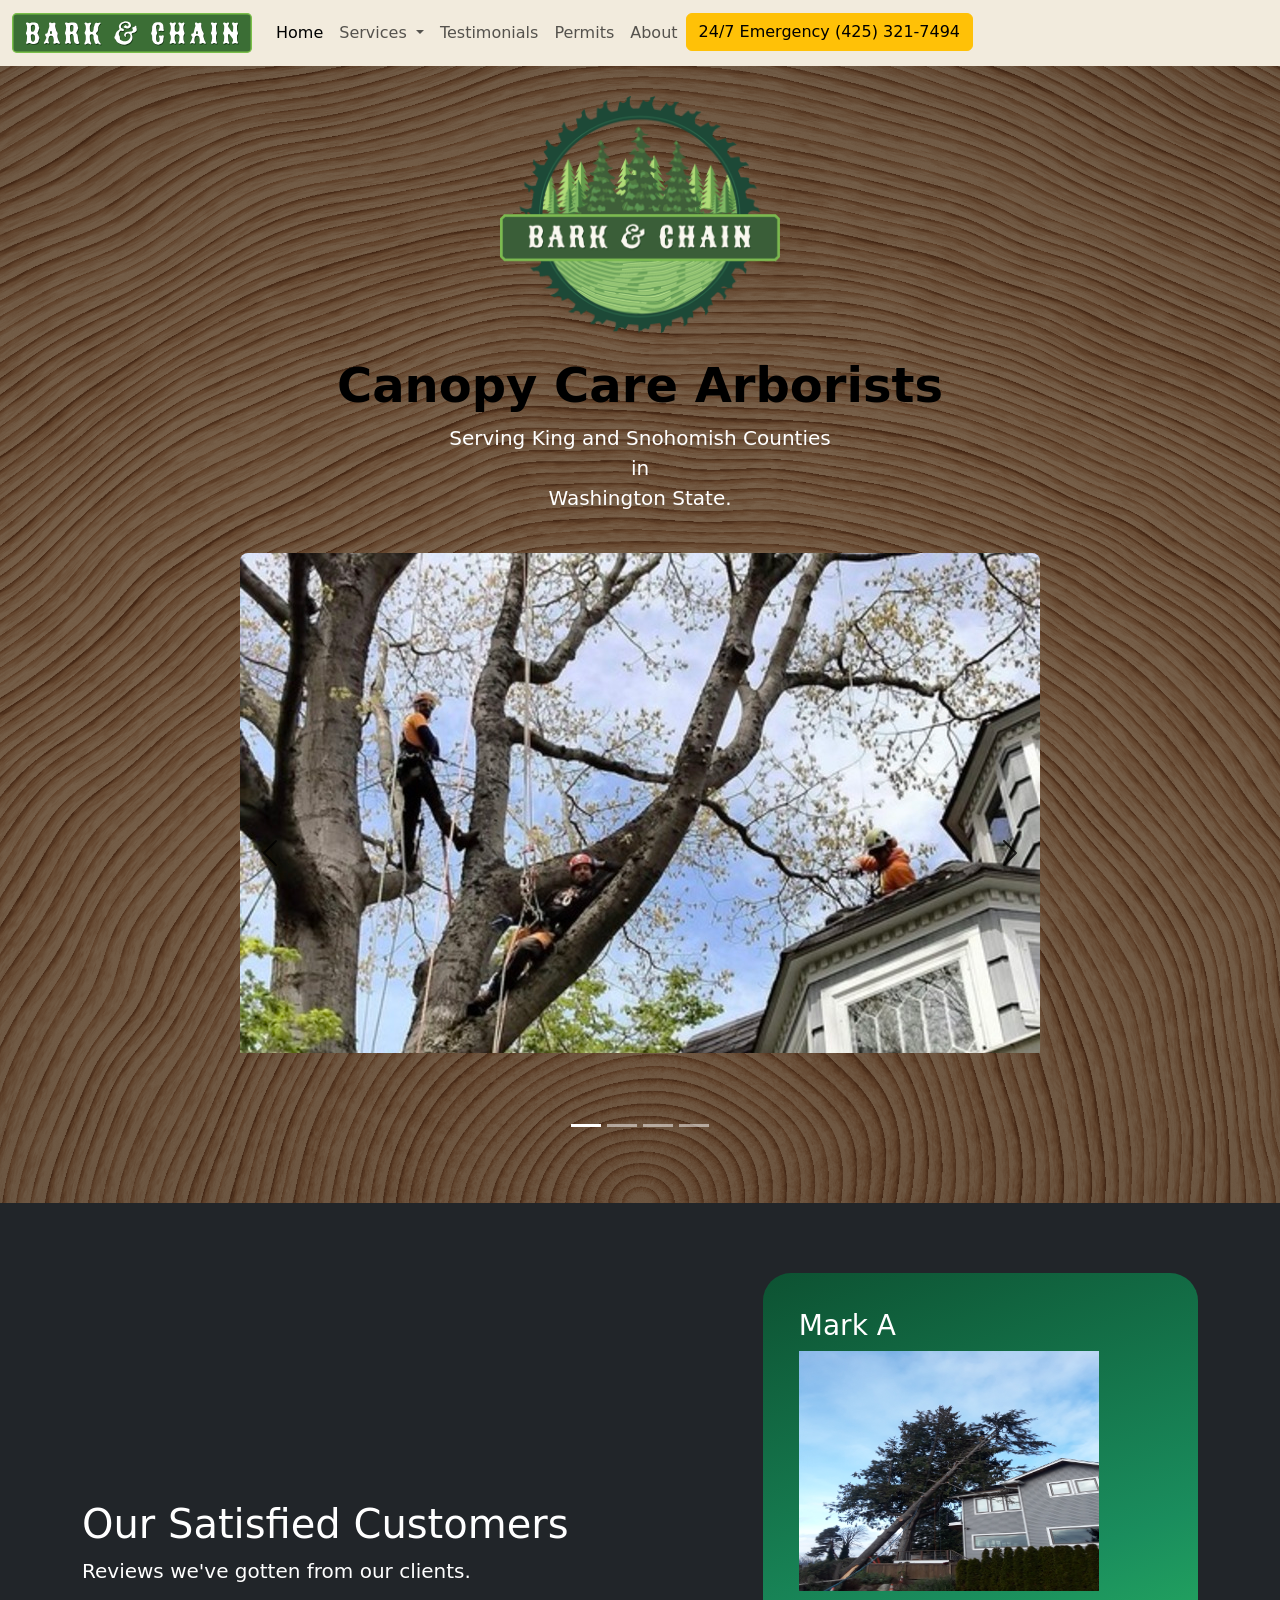
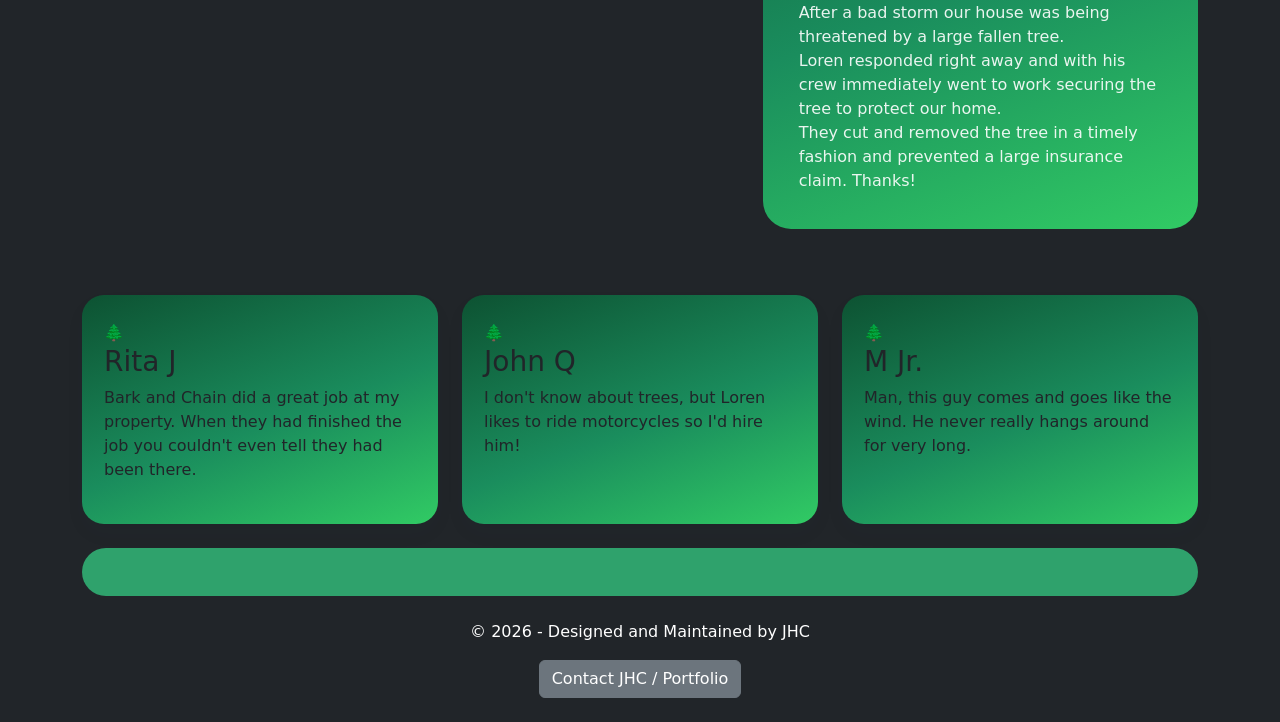
==== commit 8a20183b: "services.html page, nav work, layout work" ====
--- a/index.html
+++ b/index.html
@@ -36,12 +36,11 @@
                                 Services
                             </a>
                             <ul class="dropdown-menu">
-                                <li><a class="dropdown-item" href="#">Tree Removal and Pruning</a></li>
-                                <li><a class="dropdown-item" href="#">Winter Assesments</a></li>
-                                <li><a class="dropdown-item" href="#">24 Hr Emergency Services</a></li>
-                                <li><a class="dropdown-item" href="#">Storm Damage</a></li>
-                                <li><a class="dropdown-item" href="#">Stump Removal</a></li>
-                                <li><a class="dropdown-item" href="#">Hedges and Shrubs</a></li>
+                                <li><a class="dropdown-item" href="/services.html#treeserv">Tree Removal and Pruning</a></li>
+                                <li><a class="dropdown-item" href="/services.html#assessment"">Winter Assessments</a></li>
+                                <li><a class="dropdown-item" href="/services.html#storm">Storm Damage</a></li>
+                                <li><a class="dropdown-item" href="/services.html#stump">Stump Removal</a></li>
+                                <li><a class="dropdown-item" href="/services.html#shrub"">Hedges and Shrubs</a></li>
                             </ul>
                         </li>
                         <li class="nav-item">
@@ -61,45 +60,54 @@
             </div>
         </nav>
         <!-- end navbar -->
-        <!-- Centered Hero Section -->
-        <div class="px-4 py-5 my-5 text-center">
-            <!-- SVG Icon / Logo Placeholder -->
-            <img class="d-block mx-auto mb-4" src="assets/images/bark-chain-logo.png" Bootstrap Logo width="380"
-                height="300">
-
+        <!-- Hero Section -->
+        <div class="px-4 pt-5 pb-3 mt-5 mb-0 text-center">
+            <!-- Logo  -->
+            <img class="home-hero-logo d-block mx-auto mb-4" src="assets/images/bark-chain-logo2.png" alt="Bark and Chain Tree Service">
             <!-- Headline -->
             <h1 class="display-5 fw-bold text-body-emphasis">Canopy Care Arborists</h1>
 
-            <!-- Hero Paragraph Description -->
             <div class="col-lg-6 mx-auto">
-                <p class="lead mb-4">Serving King and Snohomish Counties<br /> in<br /> Washington State.</p>
-            </div>
-
-
+                <p class="lead mb-4">Serving King and Snohomish Counties<br />in<br />Washington State.</p>
+            </div>
         </div>
         <!--End Hero Section-->
 
-    </header>
     <!--Carousel start-->
-    <div class="d-flex justify-content-center align-items-center vh-100">
-        <div class="w-40 bg-light p-4">
-            <!-- Content goes here -->
-            <p>Perfectly centered horizontally and vertically at 50% width.</p>
-            <div id="mainCarousel" class="carousel slide">
+    <div class="carousel-container">
+        <div class="custom-carousel-wrapper">
+
+            <div id="mainCarousel" class="carousel slide" data-bs-ride="carousel">
+
+                <!-- Indicators  -->
+                <div class="carousel-indicators">
+                    <button type="button" data-bs-target="#mainCarousel" data-bs-slide-to="0" class="active"
+                        aria-current="true" aria-label="Slide 1"></button>
+                    <button type="button" data-bs-target="#mainCarousel" data-bs-slide-to="1"
+                        aria-label="Slide 2"></button>
+                    <button type="button" data-bs-target="#mainCarousel" data-bs-slide-to="2"
+                        aria-label="Slide 3"></button>
+                    <button type="button" data-bs-target="#mainCarousel" data-bs-slide-to="3"
+                        aria-label="Slide 4"></button>
+                </div>
+
+                <!-- Carousel Items (800x600px Box) -->
                 <div class="carousel-inner">
+                    <div class="carousel-item">
+                        <img src="assets/images/carsl_news.jpeg" alt="in a tree on the news">
+                    </div>
+                    <div class="carousel-item">
+                        <img src="assets/images/carsl_water.jpeg" alt="working on a tree over water">
+                    </div>
                     <div class="carousel-item active">
-                        <img src="assets/images/arborist1.jpg" class="d-block w-75 carousel-img "
-                            alt="chainsaw picture">
+                        <img src="assets/images/carsl_chill.jpeg" alt="tree work">
                     </div>
                     <div class="carousel-item">
-                        <img src="assets/images/arborist2.jpg" class="d-block w-75 carousel-img " alt="tree picture"
-                            width="300" height="240">
-                    </div>
-                    <div class="carousel-item">
-                        <img src="assets/images/arborist3.jpg" class="d-block w-75 carousel-img " alt="mc picture"
-                            width="300" height="240">
-                    </div>
-                </div>
+                        <img src="assets/images/carsl_dwntwn.jpeg" alt="downtown tree work">
+                    </div>
+                </div>
+
+                <!-- Controls -->
                 <button class="carousel-control-prev" type="button" data-bs-target="#mainCarousel" data-bs-slide="prev">
                     <span class="carousel-control-prev-icon" aria-hidden="true"></span>
                     <span class="visually-hidden">Previous</span>
@@ -108,10 +116,13 @@
                     <span class="carousel-control-next-icon" aria-hidden="true"></span>
                     <span class="visually-hidden">Next</span>
                 </button>
-            </div>
+
+            </div>
+
         </div>
     </div>
     <!-- end carousel-->
+    </header>
     <!-- testimonial section start -->
     <section class="testimonialhero" id="testimonialhero">
         <div class="container hero-grid">
@@ -175,20 +186,10 @@
         <!-- testimonial section end-->
         <br />
         <main>
-            <h2>Welcome</h2>
-            <p>This is where your main content goes.</p>
-            <ul>Ideas
-                <li>Wood recycle</li>
-                <li>Like it never happened ( before and after )</li>
-                <li>Seattle Tree Permits</li>
-                <li>Licensed bonded and insured</li>
-                <li>Hedges and Shrubs</li>
-                <li>Difficult species like monkey trees</li>
-
-            </ul>
+        
         </main>
 
-        <footer class="text-center py-4">
+        <footer class="text-center py-4 bg-dark">
             <p>&copy; <span id="current-year">2026</span> - Designed and Maintained by JHC</p>
             <a href="https://himilou.github.io/" class="btn btn-secondary" role="button">Contact JHC / Portfolio</a>
         </footer>
--- a/assets/css/style.css
+++ b/assets/css/style.css
@@ -1,15 +1,12 @@
-
-
-
 /* Base header holds the background image */
 .home-header {
-    background-image: linear-gradient(rgba(0, 0, 0, 0.5), rgba(0, 0, 0, 0.5)), url(../images/wood-endgrain-4k-v2.png);
-    background-size: cover;
-    background-position: center;
-    background-repeat: no-repeat;
-    height: 80vh; 
-    
-    /* Creates a vertical column grid layout
+  background-image: linear-gradient(rgba(0, 0, 0, 0.5), rgba(0, 0, 0, 0.5)), url(../images/wood-endgrain-4k-v2.png);
+  background-size: cover;
+  background-position: center;
+  background-repeat: no-repeat;
+  min-height: 80vh;
+
+  /* Creates a vertical column grid layout
     display: flex;
     flex-direction: column;
      */
@@ -24,87 +21,184 @@
 
 /* Navbar */
 .navbar-tan {
-  background-color: #F2EBDD !important; /* !important ensures it overrides Bootstrap defaults */
-}
-
+  background-color: #F2EBDD !important;
+  /* !important ensures it overrides Bootstrap defaults */
+}
+
+.navbar-tan .dropdown-menu {
+  background-color: #F2EBDD;
+}
+
+.home-hero-logo {
+  width: min(100%, 280px);
+  height: auto;
+}
 
 /* carousel */
-img {
-  max-width: 100%;
-  height: auto;
-}
-
-.carousel-img {
-  width: 100%;
-  height: 300px;          
-  object-fit: cover;      /* Crops the image to fit the container without distortion */
-  object-position: center;/* Centers the focus of the image */
-}
-
+.carousel-container {
+  background-color: transparent;
+  padding: 0 0 50px;
+  display: flex;
+  justify-content: center;
+  align-items: center;
+  width: 100%;
+  overflow: hidden;
+}
+
+/* Wrapper handling dynamic scaling and button padding */
+.main-carousel-wrapper {
+  position: relative;
+  width: 100%;
+  /* Max width accommodates 800px image + 60px padding on each side */
+  max-width: 900px;
+  padding: 0 40px;
+  box-sizing: border-box;
+}
+
+/* Enforce 4:3 aspect ratio fluidly down to mobile */
+/* Note image base sizes must be close or carousel will jump around */
+.carousel-inner {
+  width: 100%;
+  max-width: 800px;
+  aspect-ratio: 4 / 3;
+  /* Keeps the 800x600 proportions perfectly */
+  margin: 0 auto;
+  border-radius: 8px;
+  overflow: hidden;
+}
+
+/* img scaling  */
+.carousel-item img {
+  width: 100%;
+  height: 100%;
+  object-fit: cover;
+}
+
+/* Control position */
+.carousel-control-prev,
+.carousel-control-next {
+  width: 50px;
+  height: 50px;
+  top: 50%;
+  transform: translateY(-50%);
+  opacity: 0.8;
+  transition: opacity 0.2s ease;
+}
+
+.carousel-control-prev {
+  left: 5px;
+}
+
+.carousel-control-next {
+  right: 5px;
+}
+
+.carousel-control-prev:hover,
+.carousel-control-next:hover {
+  opacity: 1;
+}
+
+/* control arrows */
+.carousel-control-prev-icon,
+.carousel-control-next-icon {
+  filter: invert(1) drop-shadow(0px 2px 4px rgba(0, 0, 0, 0.3));
+  width: 2rem;
+  height: 2rem;
+}
+
+
+
+/* end carousel */
 /* main page styles*/
 
 main {
- background-color: #2FA26C;
-    border-radius: 24px;
-    padding: 24px;
+  background-color: #2FA26C;
+  border-radius: 24px;
+  padding: 24px;
+}
+
+/* pad next section down to not be overlaid by the menu */
+.menu-offset {
+  padding-top: 36px;
+  padding-bottom: 10px;
 }
 
 .testimonialhero {
-    padding: 70px 0 48px;
-    }
+  padding: 70px 0 48px;
+}
 
 .hero-grid {
-display: grid;
-grid-template-columns: 1.2fr 0.8fr;
-gap: 28px;
-align-items: center;
+  display: grid;
+  grid-template-columns: 1.2fr 0.8fr;
+  gap: 28px;
+  align-items: center;
 }
 
 .hero-panel {
-    background: linear-gradient(160deg, #0d5232 0%, #1a8d5d 55%, #31cb64 100%);
-    border-radius: 28px;
-    padding: 24px;
-    color: white;
-    box-shadow: var(--shadow);
+  background: linear-gradient(160deg, #0d5232 0%, #1a8d5d 55%, #31cb64 100%);
+  border-radius: 28px;
+  padding: 36px;
+  color: white;
+  box-shadow: var(--shadow);
 }
 
 .cards {
-    display: grid;
-    grid-template-columns: repeat(3, minmax(0, 1fr));
-    gap: 24px;
-    margin-top: 18px;
+  display: grid;
+  grid-template-columns: repeat(3, minmax(0, 1fr));
+  gap: 24px;
+  margin-top: 18px;
 }
 
 .card {
-    background:  linear-gradient(160deg, #0d5232 0%, #1a8d5d 55%, #31cb64 100%);
-    border: 1px solid var(--border);
-    border-radius: 22px;
-    padding: 26px 22px;
-    box-shadow: 0 10px 20px rgba(23, 57, 86, 0.04);
+  background: linear-gradient(160deg, #0d5232 0%, #1a8d5d 55%, #31cb64 100%);
+  border: 1px solid var(--border);
+  border-radius: 22px;
+  padding: 26px 22px;
+  box-shadow: 0 10px 20px rgba(23, 57, 86, 0.04);
 }
 
 
 /* permits page */
 .bg-permit-container {
-  background-color: #1a8d5d; /* Your custom color */
-  color: #ffffff;            /* Ensures text is readable */
-}
-
-.padded-container { 
-    border: 2px solid var(--border);
-    border-color: black;
-    border-radius: 22px;
-    margin:10px; 
-    padding:10px; 
+  background-color: #1a8d5d;
+  /* Your custom color */
+  color: #ffffff;
+  /* Ensures text is readable */
+}
+
+.padded-container {
+  border: 2px solid var(--border);
+  border-color: black;
+  border-radius: 22px;
+  margin: 10px;
+  padding: 10px;
 }
 
 /* permit page end */
 
+/* services page */
+.service-container {
+  background: #2FA26C;
+  color: white;
+  box-shadow: var(--shadow);
+  border-radius: 24px;
+  padding: 24px;
+}
+
+
+.list-group-item.custom-list-bg {
+  background-color: #2FA26C; 
+  color: #ffffff;            /* text color */
+}
+
+/* end services */
+
+
 /* footer begin */
 
 footer {
-    align-content:center ;
-    text-align: center;
+  align-content: center;
+  text-align: center;
 }
 
 
@@ -114,13 +208,15 @@
 
 /* Optional: Make it shorter on mobile screens so it scales nicely */
 @media (max-width: 768px) {
-    .carousel-img {
-        height: 200px;
-    }
-    .hero-grid {
-        grid-template-columns: minmax(0, 1fr);
-    }
-    .cards {
-        grid-template-columns: 1fr;
-    }
+  .carousel-img {
+    height: 200px;
+  }
+
+  .hero-grid {
+    grid-template-columns: minmax(0, 1fr);
+  }
+
+  .cards {
+    grid-template-columns: 1fr;
+  }
 }
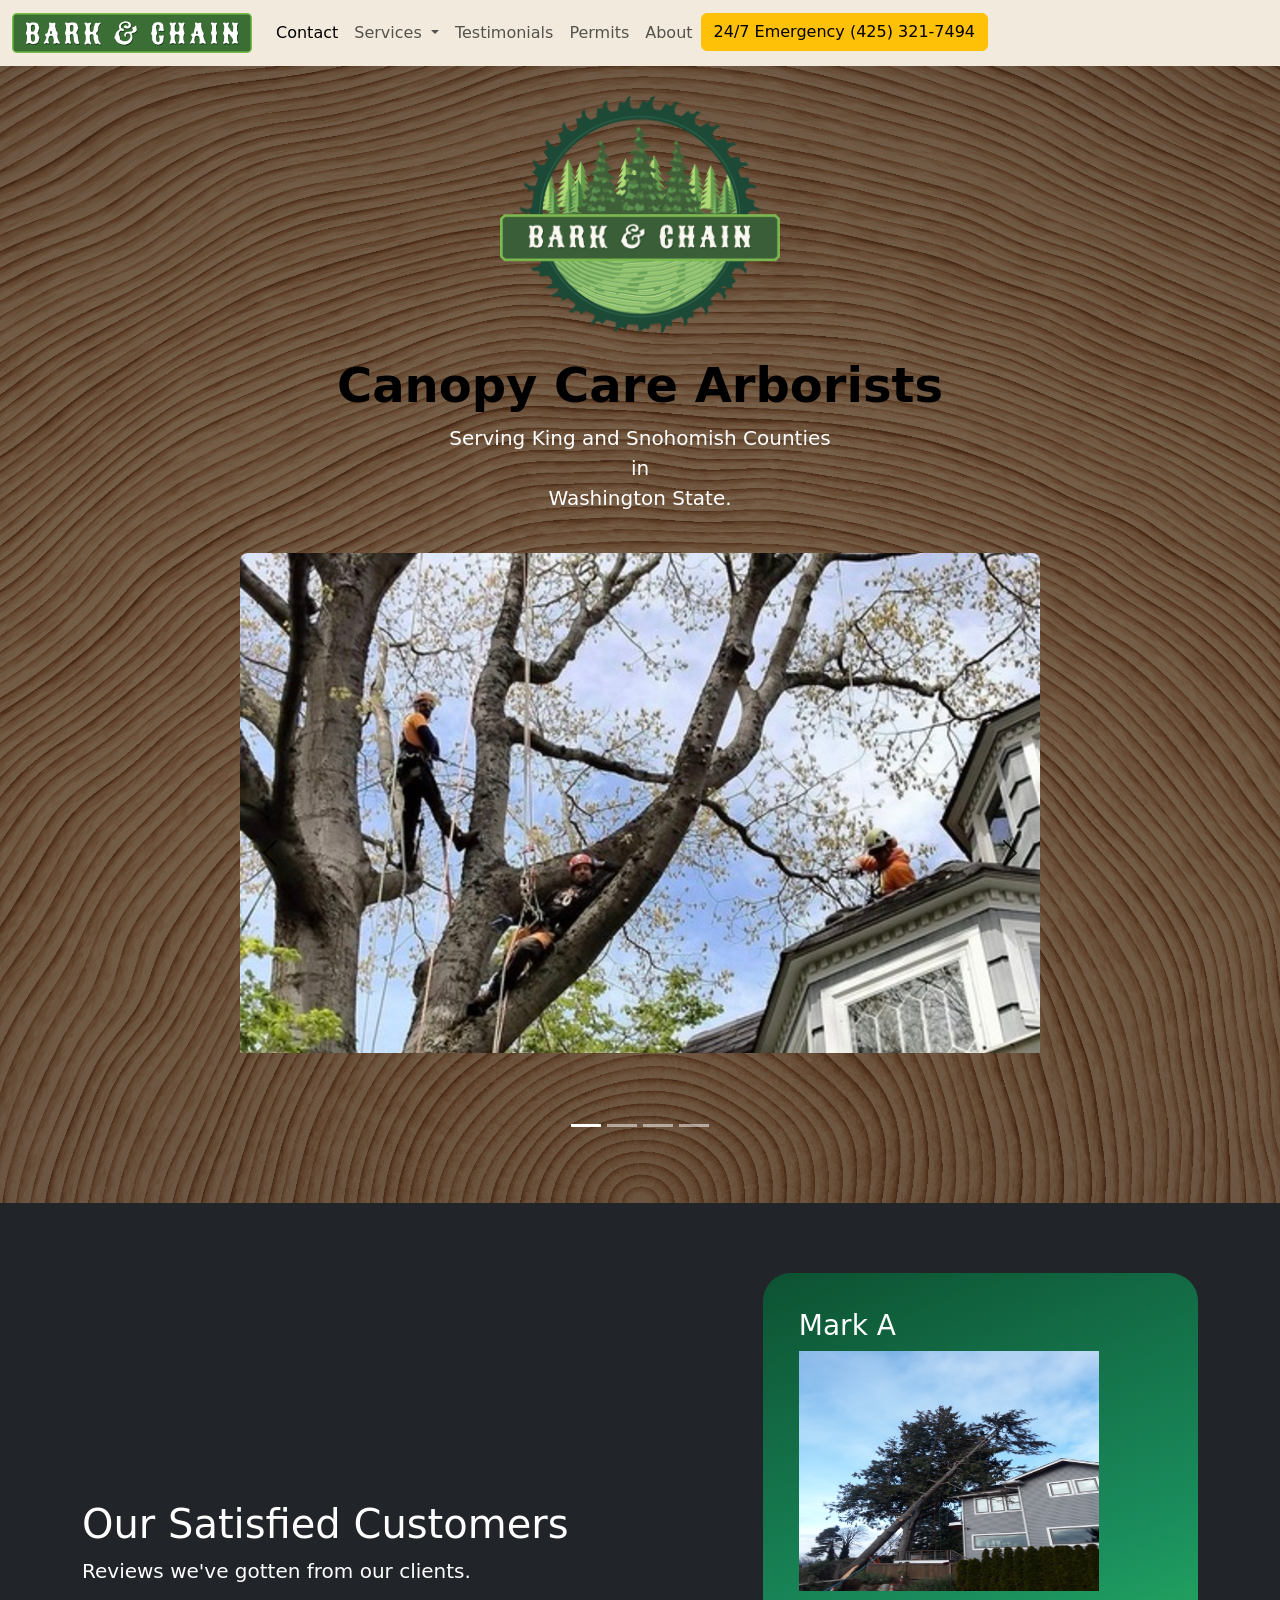
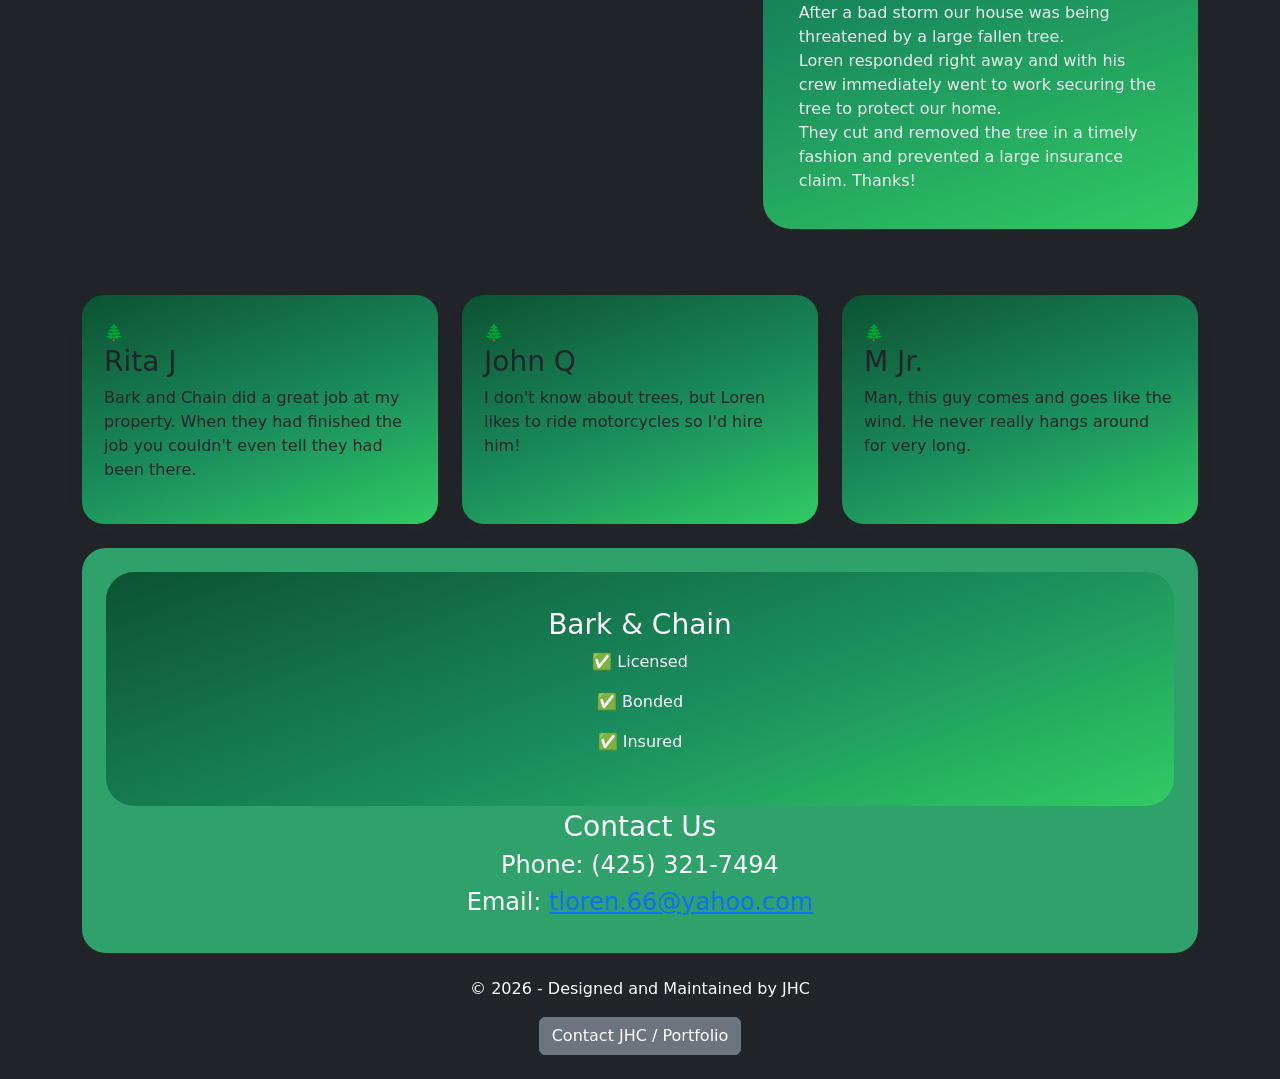
==== commit 235645f5: "contact section license section accordion fixes" ====
--- a/index.html
+++ b/index.html
@@ -28,7 +28,7 @@
                 <div class="collapse navbar-collapse" id="navbarSupportedContent">
                     <ul class="navbar-nav me-auto mb-2 mb-lg-0">
                         <li class="nav-item">
-                            <a class="nav-link active" aria-current="page" href="/">Home</a>
+                            <a class="nav-link active" aria-current="page" href="/index.html#contact">Contact</a>
                         </li>
                         <li class="nav-item dropdown">
                             <a class="nav-link dropdown-toggle" href="#" role="button" data-bs-toggle="dropdown"
@@ -37,10 +37,10 @@
                             </a>
                             <ul class="dropdown-menu">
                                 <li><a class="dropdown-item" href="/services.html#treeserv">Tree Removal and Pruning</a></li>
-                                <li><a class="dropdown-item" href="/services.html#assessment"">Winter Assessments</a></li>
+                                <li><a class="dropdown-item" href="/services.html#assessment">Winter Assessments</a></li>
                                 <li><a class="dropdown-item" href="/services.html#storm">Storm Damage</a></li>
                                 <li><a class="dropdown-item" href="/services.html#stump">Stump Removal</a></li>
-                                <li><a class="dropdown-item" href="/services.html#shrub"">Hedges and Shrubs</a></li>
+                                <li><a class="dropdown-item" href="/services.html#shrub">Hedges and Shrubs</a></li>
                             </ul>
                         </li>
                         <li class="nav-item">
@@ -53,7 +53,7 @@
                             <a class="nav-link" href="/about.html">About</a>
                         </li>
                         <li class="nav-item">
-                            <button type="button" class="btn btn-warning btn-md">24/7 Emergency (425) 321-7494</button>
+                             <a href="tel:+14253217494" class="btn btn-warning btn-md" role="button">24/7 Emergency (425) 321-7494</a>
                         </li>
                     </ul>
                 </div>
@@ -186,12 +186,23 @@
         <!-- testimonial section end-->
         <br />
         <main>
+            <div class="container hero-panel text-center">
+                <h3>Bark &amp; Chain</h3>
+                <p>&#x2705 Licensed</p>
+                <p>&#x2705 Bonded</p>
+                <p>&#x2705 Insured</p>
+            </div>
+            <div class="text-center text-white py-1" id="contact">
+                <h3>Contact Us</h3>
+                <h4>Phone: (425) 321-7494</h4>
+                <h4>Email: <a href="tloren.66@yahoo.com">tloren.66@yahoo.com</a></h4>
+            </div>
         
         </main>
 
         <footer class="text-center py-4 bg-dark">
             <p>&copy; <span id="current-year">2026</span> - Designed and Maintained by JHC</p>
-            <a href="https://himilou.github.io/" class="btn btn-secondary" role="button">Contact JHC / Portfolio</a>
+             <a href="https://himilou.github.io/" class="btn btn-secondary" role="button">Contact JHC / Portfolio</a>
         </footer>
 
         <!-- JavaScript path assets/js/ -->
--- a/assets/css/style.css
+++ b/assets/css/style.css
@@ -5,11 +5,6 @@
   background-position: center;
   background-repeat: no-repeat;
   min-height: 80vh;
-
-  /* Creates a vertical column grid layout
-    display: flex;
-    flex-direction: column;
-     */
 }
 
 /* pages without wood grain backgound */
@@ -159,11 +154,23 @@
 
 
 /* permits page */
+.accordion {
+  /* Collapsed Colors */
+  --bs-accordion-btn-bg: #0d5232 !important;
+  --bs-accordion-btn-color: #ffffff !important;
+  
+  /* Open/Active Colors */
+  --bs-accordion-active-bg: #1abc9c !important;
+  --bs-accordion-active-color: #ffffff !important;
+}
+
+.accordion-button::after {
+  filter: invert(1) brightness(2) !important;
+}
+
 .bg-permit-container {
   background-color: #1a8d5d;
-  /* Your custom color */
   color: #ffffff;
-  /* Ensures text is readable */
 }
 
 .padded-container {
